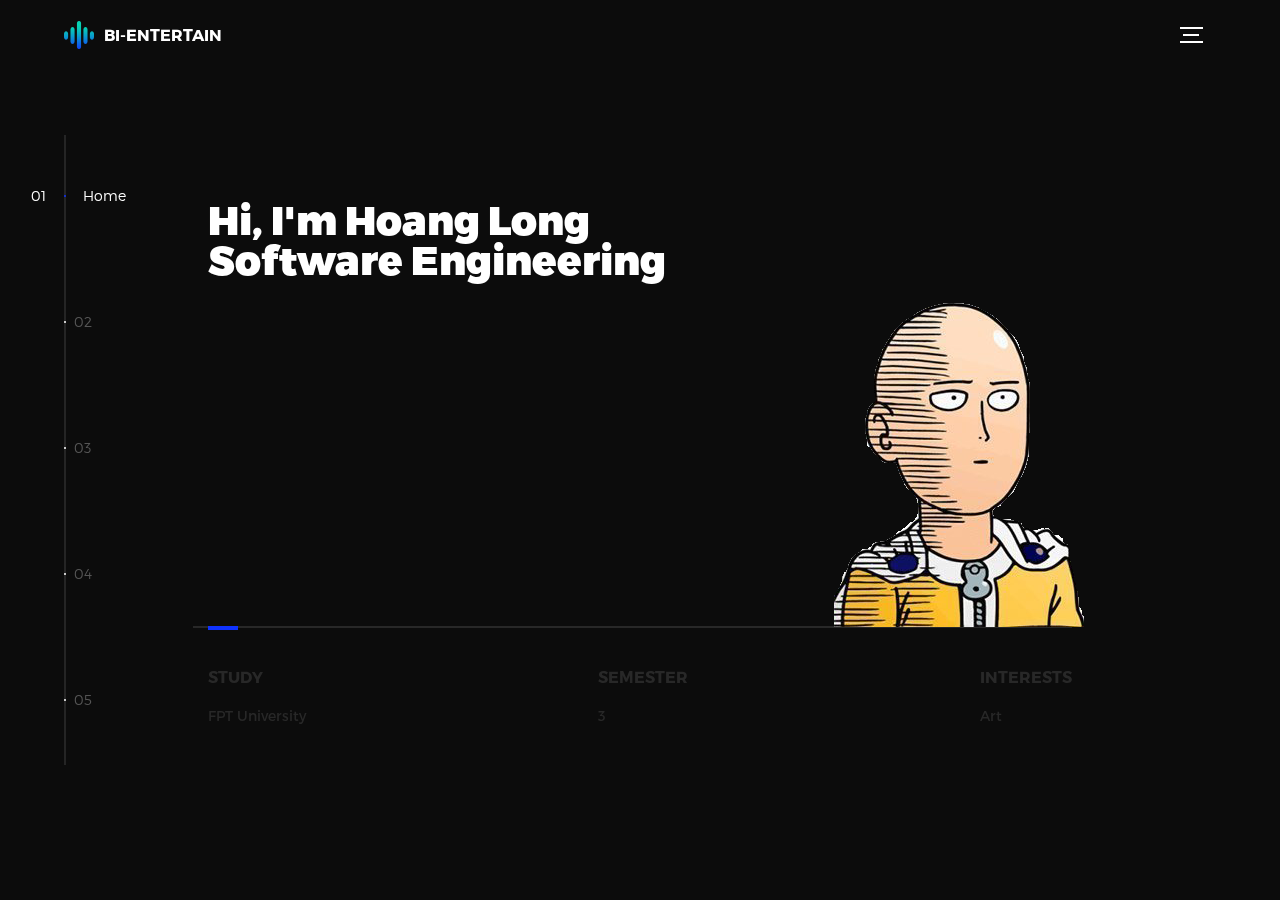
==== index.html @ df3171ff "add all" ====
<!DOCTYPE html>
<html lang="en">
<head>
  <title>Bi</title>
  <meta charset="utf-8">
  <meta name="viewport" content="width=device-width, initial-scale=1">
  <meta http-equiv="X-UA-Compatible" content="IE=edge">
  <meta name="description" content="HTML5 website template">
  <meta name="keywords" content="global, template, html, sass, jquery">
  <meta name="author" content="Bucky Maler">
  <link rel="stylesheet" href="assets/css/main.css">
</head>
<body>

<!-- notification for small viewports and landscape oriented smartphones -->
<div class="device-notification">
  <a class="device-notification--logo" href="#0">
    <img src="assets/img/logo.png" alt="Global">
    <p>Bi-Entertain</p>
  </a>
  <p class="device-notification--message">Global has so much to offer that we must request you orient your device to portrait or find a larger screen. You won't be disappointed.</p>
</div>

<div class="perspective effect-rotate-left">
  <div class="container"><div class="outer-nav--return"></div>
    <div id="viewport" class="l-viewport">
      <div class="l-wrapper">
        <header class="header">
          <a class="header--logo" href="#0">
            <img src="assets/img/logo.png" alt="Global">
            <p>Bi-Entertain</p>
          </a>
          <button class="header--cta cta">Hire Us</button>
          <div class="header--nav-toggle">
            <span></span>
          </div>
        </header>
        <nav class="l-side-nav">
          <ul class="side-nav">
            <li class="is-active"><span>Home</span></li>
            <li><span>Works</span></li>
            <li><span>About</span></li>
            <li><span>Contact</span></li>
            <li><span>Hire us</span></li>
          </ul>
        </nav>
        <ul class="l-main-content main-content">
          <li class="l-section section section--is-active">
            <div class="intro">
              <div class="intro--banner">
                <h1>Hi, I'm Hoang Long<br>Software Engineering</h1>
                <img src="assets/img/myfirst.png" alt="Welcome">
              </div>
              <div class="intro--options">
                <a href="#0">
                  <h3>Study</h3>
                  <p>FPT University</p>
                </a>
                <a href="#0">
                  <h3>Semester</h3>
                  <p>3</p>
                </a>
                <a href="#0">
                  <h3>Interests</h3>
                  <p>Art</p>
                </a>
              </div>
            </div>
          </li>
          <li class="l-section section">
            <div class="work">
              <h2>Selected work</h2>
              <div class="work--lockup">
                <ul class="slider">
                  <li class="slider--item slider--item-left">
                    <a href="#0">
                      <div class="slider--item-image">
                        <img src="assets/img/work-victory.jpg" alt="Victory">
                      </div>
                      <p class="slider--item-title">Victory</p>
                      <p class="slider--item-description">Lorem ipsum dolor sit amet, consectetur adipisicing elit sed do.</p>
                    </a>
                  </li>
                  <li class="slider--item slider--item-center">
                    <a href="#0">
                      <div class="slider--item-image">
                        <img src="assets/img/work-metiew-smith.jpg" alt="Metiew and Smith">
                      </div>
                      <p class="slider--item-title">Metiew &amp; Smith</p>
                      <p class="slider--item-description">Lorem ipsum dolor sit amet, consectetur adipisicing elit sed do.</p>
                    </a>
                  </li>
                  <li class="slider--item slider--item-right">
                    <a href="#0">
                      <div class="slider--item-image">
                        <img src="assets/img/work-alex-nowak.jpg" alt="Alex Nowak">
                      </div>
                      <p class="slider--item-title">Alex Nowak</p>
                      <p class="slider--item-description">Lorem ipsum dolor sit amet, consectetur adipisicing elit sed do.</p>
                    </a>
                  </li>
                </ul>
                <div class="slider--prev">
                  <svg version="1.1" id="Layer_1" xmlns="http://www.w3.org/2000/svg" xmlns:xlink="http://www.w3.org/1999/xlink" x="0px" y="0px"
                  viewBox="0 0 150 118" style="enable-background:new 0 0 150 118;" xml:space="preserve">
                  <g transform="translate(0.000000,118.000000) scale(0.100000,-0.100000)">
                    <path d="M561,1169C525,1155,10,640,3,612c-3-13,1-36,8-52c8-15,134-145,281-289C527,41,562,10,590,10c22,0,41,9,61,29
                    c55,55,49,64-163,278L296,510h575c564,0,576,0,597,20c46,43,37,109-18,137c-19,10-159,13-590,13l-565,1l182,180
                    c101,99,187,188,193,199c16,30,12,57-12,84C631,1174,595,1183,561,1169z"/>
                  </g>
                  </svg>
                </div>
                <div class="slider--next">
                  <svg version="1.1" id="Layer_1" xmlns="http://www.w3.org/2000/svg" xmlns:xlink="http://www.w3.org/1999/xlink" x="0px" y="0px" viewBox="0 0 150 118" style="enable-background:new 0 0 150 118;" xml:space="preserve">
                  <g transform="translate(0.000000,118.000000) scale(0.100000,-0.100000)">
                    <path d="M870,1167c-34-17-55-57-46-90c3-15,81-100,194-211l187-185l-565-1c-431,0-571-3-590-13c-55-28-64-94-18-137c21-20,33-20,597-20h575l-192-193C800,103,794,94,849,39c20-20,39-29,61-29c28,0,63,30,298,262c147,144,272,271,279,282c30,51,23,60-219,304C947,1180,926,1196,870,1167z"/>
                  </g>
                  </svg>
                </div>
              </div>
            </div>
          </li>
          <li class="l-section section">
            <div class="about">
              <div class="about--banner">
                <h2>We<br>believe in<br>passionate<br>people</h2>
                <a href="#0">Career
                  <span>
                    <svg version="1.1" id="Layer_1" xmlns="http://www.w3.org/2000/svg" xmlns:xlink="http://www.w3.org/1999/xlink" x="0px" y="0px" viewBox="0 0 150 118" style="enable-background:new 0 0 150 118;" xml:space="preserve">
                    <g transform="translate(0.000000,118.000000) scale(0.100000,-0.100000)">
                      <path d="M870,1167c-34-17-55-57-46-90c3-15,81-100,194-211l187-185l-565-1c-431,0-571-3-590-13c-55-28-64-94-18-137c21-20,33-20,597-20h575l-192-193C800,103,794,94,849,39c20-20,39-29,61-29c28,0,63,30,298,262c147,144,272,271,279,282c30,51,23,60-219,304C947,1180,926,1196,870,1167z"/>
                    </g>
                    </svg>
                  </span>
                </a>
                <img src="assets/img/about-visual.png" alt="About Us">
              </div>
              <div class="about--options">
                <a href="#0">
                  <h3>Winners</h3>
                </a>
                <a href="#0">
                  <h3>Philosophy</h3>
                </a>
                <a href="#0">
                  <h3>History</h3>
                </a>
              </div>
            </div>
          </li>
          <li class="l-section section">
            <div class="contact">
              <div class="contact--lockup">
                <div class="modal">
                  <div class="modal--information">
                    <p>Pawia 5, 31-154 Kraków, Poland</p>
                    <a href="mailto:ouremail@gmail.com">ouremail@gmail.com</a>
                    <a href="tel:+148126287560">+48 12 628 75 60</a>
                  </div>
                  <ul class="modal--options">
                    <li><a href="#0">Bēhance</a></li>
                    <li><a href="#0">dribbble</a></li>
                    <li><a href="mailto:ouremail@gmail.com">Contact Us</a></li>
                  </ul>
                </div>
              </div>
            </div>
          </li>
          <li class="l-section section">
            <div class="hire">
              <h2>You want us to do</h2>
              <!-- checkout formspree.io for easy form setup -->
              <form class="work-request">
                <div class="work-request--options">
                  <span class="options-a">
                    <input id="opt-1" type="checkbox" value="app design">
                    <label for="opt-1">
                      <svg version="1.1" id="Layer_1" xmlns="http://www.w3.org/2000/svg" xmlns:xlink="http://www.w3.org/1999/xlink" x="0px" y="0px"
                      viewBox="0 0 150 111" style="enable-background:new 0 0 150 111;" xml:space="preserve">
                      <g transform="translate(0.000000,111.000000) scale(0.100000,-0.100000)">
                        <path d="M950,705L555,310L360,505C253,612,160,700,155,700c-6,0-44-34-85-75l-75-75l278-278L550-5l475,475c261,261,475,480,475,485c0,13-132,145-145,145C1349,1100,1167,922,950,705z"/>
                      </g>
                      </svg>
                      App Design
                    </label>
                    <input id="opt-2" type="checkbox" value="graphic design">
                    <label for="opt-2">
                      <svg version="1.1" id="Layer_1" xmlns="http://www.w3.org/2000/svg" xmlns:xlink="http://www.w3.org/1999/xlink" x="0px" y="0px"
                      viewBox="0 0 150 111" style="enable-background:new 0 0 150 111;" xml:space="preserve">
                      <g transform="translate(0.000000,111.000000) scale(0.100000,-0.100000)">
                        <path d="M950,705L555,310L360,505C253,612,160,700,155,700c-6,0-44-34-85-75l-75-75l278-278L550-5l475,475c261,261,475,480,475,485c0,13-132,145-145,145C1349,1100,1167,922,950,705z"/>
                      </g>
                      </svg>
                      Graphic Design
                    </label>
                    <input id="opt-3" type="checkbox" value="motion design">
                    <label for="opt-3">
                      <svg version="1.1" id="Layer_1" xmlns="http://www.w3.org/2000/svg" xmlns:xlink="http://www.w3.org/1999/xlink" x="0px" y="0px"
                      viewBox="0 0 150 111" style="enable-background:new 0 0 150 111;" xml:space="preserve">
                      <g transform="translate(0.000000,111.000000) scale(0.100000,-0.100000)">
                        <path d="M950,705L555,310L360,505C253,612,160,700,155,700c-6,0-44-34-85-75l-75-75l278-278L550-5l475,475c261,261,475,480,475,485c0,13-132,145-145,145C1349,1100,1167,922,950,705z"/>
                      </g>
                      </svg>
                      Motion Design
                    </label>
                  </span>
                  <span class="options-b">
                    <input id="opt-4" type="checkbox" value="ux design">
                    <label for="opt-4">
                      <svg version="1.1" id="Layer_1" xmlns="http://www.w3.org/2000/svg" xmlns:xlink="http://www.w3.org/1999/xlink" x="0px" y="0px"
                      viewBox="0 0 150 111" style="enable-background:new 0 0 150 111;" xml:space="preserve">
                      <g transform="translate(0.000000,111.000000) scale(0.100000,-0.100000)">
                        <path d="M950,705L555,310L360,505C253,612,160,700,155,700c-6,0-44-34-85-75l-75-75l278-278L550-5l475,475c261,261,475,480,475,485c0,13-132,145-145,145C1349,1100,1167,922,950,705z"/>
                      </g>
                      </svg>
                      UX Design
                    </label>
                    <input id="opt-5" type="checkbox" value="webdesign">
                    <label for="opt-5">
                      <svg version="1.1" id="Layer_1" xmlns="http://www.w3.org/2000/svg" xmlns:xlink="http://www.w3.org/1999/xlink" x="0px" y="0px"
                      viewBox="0 0 150 111" style="enable-background:new 0 0 150 111;" xml:space="preserve">
                      <g transform="translate(0.000000,111.000000) scale(0.100000,-0.100000)">
                        <path d="M950,705L555,310L360,505C253,612,160,700,155,700c-6,0-44-34-85-75l-75-75l278-278L550-5l475,475c261,261,475,480,475,485c0,13-132,145-145,145C1349,1100,1167,922,950,705z"/>
                      </g>
                      </svg>
                      Webdesign
                    </label>
                    <input id="opt-6" type="checkbox" value="marketing">
                    <label for="opt-6">
                      <svg version="1.1" id="Layer_1" xmlns="http://www.w3.org/2000/svg" xmlns:xlink="http://www.w3.org/1999/xlink" x="0px" y="0px"
                      viewBox="0 0 150 111" style="enable-background:new 0 0 150 111;" xml:space="preserve">
                      <g transform="translate(0.000000,111.000000) scale(0.100000,-0.100000)">
                        <path d="M950,705L555,310L360,505C253,612,160,700,155,700c-6,0-44-34-85-75l-75-75l278-278L550-5l475,475c261,261,475,480,475,485c0,13-132,145-145,145C1349,1100,1167,922,950,705z"/>
                      </g>
                      </svg>
                      Marketing
                    </label>
                  </span>
                </div>
                <div class="work-request--information">
                  <div class="information-name">
                    <input id="name" type="text" spellcheck="false">
                    <label for="name">Name</label>
                  </div>
                  <div class="information-email">
                    <input id="email" type="email" spellcheck="false">
                    <label for="email">Email</label>
                  </div>
                </div>
                <input type="submit" value="Send Request">
              </form>
            </div>
          </li>
        </ul>
      </div>
    </div>
  </div>
  <ul class="outer-nav">
    <li class="is-active">Home</li>
    <li>Works</li>
    <li>About</li>
    <li>Contact</li>
    <li>Hire us</li>
  </ul>
</div>

<script src="https://ajax.googleapis.com/ajax/libs/jquery/2.2.4/jquery.min.js"></script>
<script>window.jQuery || document.write('<script src="assets/js/vendor/jquery-2.2.4.min.js"><\/script>')</script>
<script src="assets/js/functions-min.js"></script>
</body>
</html>
---- assets/css/main.css ----
@font-face{font-family:'Montserrat';src:url("fonts/Montserrat-Black.eot");src:local("☺"),url("fonts/Montserrat-Black.woff") format("woff"),url("fonts/Montserrat-Black.ttf") format("truetype"),url("fonts/Montserrat-Black.svg") format("svg");font-weight:900;font-style:normal}@font-face{font-family:'Montserrat';src:url("fonts/Montserrat-Bold.eot");src:local("☺"),url("fonts/Montserrat-Bold.woff") format("woff"),url("fonts/Montserrat-Bold.ttf") format("truetype"),url("fonts/Montserrat-Bold.svg") format("svg");font-weight:700;font-style:normal}@font-face{font-family:'Montserrat';src:url("fonts/Montserrat-Regular.eot");src:local("☺"),url("fonts/Montserrat-Regular.woff") format("woff"),url("fonts/Montserrat-Regular.ttf") format("truetype"),url("fonts/Montserrat-Regular.svg") format("svg");font-weight:400;font-style:normal}@font-face{font-family:'Montserrat';src:url("fonts/Montserrat-Light.eot");src:local("☺"),url("fonts/Montserrat-Light.woff") format("woff"),url("fonts/Montserrat-Light.ttf") format("truetype"),url("fonts/Montserrat-Light.svg") format("svg");font-weight:300;font-style:normal}/*! normalize.css v3.0.2 | MIT License | git.io/normalize */html{font-family:sans-serif;-ms-text-size-adjust:100%;-webkit-text-size-adjust:100%}body{margin:0}article,aside,details,figcaption,figure,footer,header,hgroup,main,menu,nav,section,summary{display:block}audio,canvas,progress,video{display:inline-block;vertical-align:baseline}audio:not([controls]){display:none;height:0}[hidden],template{display:none}a{background-color:transparent}a:active,a:hover{outline:0}abbr[title]{border-bottom:1px dotted}b,strong{font-weight:bold}dfn{font-style:italic}h1{font-size:2em;margin:0.67em 0}mark{background:#ff0;color:#000}small{font-size:80%}sub,sup{font-size:75%;line-height:0;position:relative;vertical-align:baseline}sup{top:-0.5em}sub{bottom:-0.25em}img{border:0}svg:not(:root){overflow:hidden}figure{margin:1em 40px}hr{box-sizing:content-box;height:0}pre{overflow:auto}code,kbd,pre,samp{font-family:monospace, monospace;font-size:1em}button,input,optgroup,select,textarea{color:inherit;font:inherit;margin:0}button{overflow:visible}button,select{text-transform:none}button,html input[type="button"],input[type="reset"],input[type="submit"]{-webkit-appearance:button;cursor:pointer}button[disabled],html input[disabled]{cursor:default}button::-moz-focus-inner,input::-moz-focus-inner{border:0;padding:0}input{line-height:normal}input[type="checkbox"],input[type="radio"]{box-sizing:border-box;padding:0}input[type="number"]::-webkit-inner-spin-button,input[type="number"]::-webkit-outer-spin-button{height:auto}input[type="search"]{-webkit-appearance:textfield;box-sizing:content-box}input[type="search"]::-webkit-search-cancel-button,input[type="search"]::-webkit-search-decoration{-webkit-appearance:none}fieldset{border:1px solid #c0c0c0;margin:0 2px;padding:0.35em 0.625em 0.75em}legend{border:0;padding:0}textarea{overflow:auto}optgroup{font-weight:bold}table{border-collapse:collapse;border-spacing:0}td,th{padding:0}::-moz-selection{background:#FFF498}::selection{background:#FFF498}::-moz-selection{background:#FFF498}img::-moz-selection{background:transparent}img::selection{background:transparent}img::-moz-selection{background:transparent}body{-webkit-tap-highlight-color:#FFF498}body{background-color:#0c0c0c;font-size:14px;line-height:1.6;font-family:"Montserrat",sans-serif;color:#fff;-webkit-font-smoothing:antialiased;-webkit-text-size-adjust:100%}.l-viewport{position:relative;width:100%;height:100vh;box-shadow:0 0 45px 5px rgba(0,0,0,0.85);overflow:hidden}.l-wrapper{position:relative;width:1440px;max-width:90%;height:100%;margin:0 auto}.l-side-nav{position:absolute;left:0;display:-webkit-box;display:-webkit-flex;display:-ms-flexbox;display:flex;height:100%;-webkit-box-align:center;-webkit-align-items:center;-ms-flex-align:center;align-items:center}.l-side-nav::before{content:"";position:absolute;top:50%;left:0;-webkit-transform:translateY(-50%);transform:translateY(-50%);width:2px;height:70%;max-height:750px;background-color:#555;opacity:.35;z-index:10}@media (max-width: 1180px){.l-side-nav{display:none}}.l-main-content{position:relative;width:100%;height:100%;margin:0;padding:0;list-style:none}.l-section{position:absolute;width:100%;height:100%}.device-notification{display:none;position:fixed;top:0;left:0;width:100%;height:100%;-webkit-box-orient:vertical;-webkit-box-direction:normal;-webkit-flex-direction:column;-ms-flex-direction:column;flex-direction:column;-webkit-box-align:center;-webkit-align-items:center;-ms-flex-align:center;-ms-grid-row-align:center;align-items:center;-webkit-box-pack:center;-webkit-justify-content:center;-ms-flex-pack:center;justify-content:center;background-color:#0c0c0c;z-index:12}.device-notification--logo{display:-webkit-box;display:-webkit-flex;display:-ms-flexbox;display:flex;-webkit-box-align:center;-webkit-align-items:center;-ms-flex-align:center;align-items:center;text-decoration:none;color:#fff}.device-notification--logo p{margin:0 0 0 10px;font-size:16px;font-weight:700;text-transform:uppercase}.device-notification--message{width:70%;margin:30px 0 0 0;font-weight:700;text-align:center}@media (max-width: 767px) and (min-width: 601px) and (max-height: 680px){.device-notification{display:-webkit-box;display:-webkit-flex;display:-ms-flexbox;display:flex}}@media (max-width: 600px) and (min-width: 480px) and (max-height: 580px){.device-notification{display:-webkit-box;display:-webkit-flex;display:-ms-flexbox;display:flex}}@media (max-width: 736px) and (min-width: 360px) and (orientation: landscape){.device-notification{display:-webkit-box;display:-webkit-flex;display:-ms-flexbox;display:flex}}@media(max-width: 359px){.device-notification{display:-webkit-box;display:-webkit-flex;display:-ms-flexbox;display:flex}}.section{opacity:0;visibility:hidden;-webkit-transition:opacity .4s ease-in-out,visibility 0s .4s;transition:opacity .4s ease-in-out,visibility 0s .4s}.section--is-active{opacity:1;visibility:visible;z-index:1;-webkit-transition:opacity .4s ease-in-out .4s;transition:opacity .4s ease-in-out .4s}.section--next{-webkit-transform:translateY(-45px);transform:translateY(-45px);-webkit-transition:-webkit-transform .4s ease-in-out;transition:-webkit-transform .4s ease-in-out;transition:transform .4s ease-in-out;transition:transform .4s ease-in-out, -webkit-transform .4s ease-in-out}.section--prev{-webkit-transform:translateY(45px);transform:translateY(45px);-webkit-transition:-webkit-transform .4s ease-in-out;transition:-webkit-transform .4s ease-in-out;transition:transform .4s ease-in-out;transition:transform .4s ease-in-out, -webkit-transform .4s ease-in-out}.header{position:absolute;top:0;left:0;display:-webkit-box;display:-webkit-flex;display:-ms-flexbox;display:flex;width:100%;height:70px;-webkit-box-align:center;-webkit-align-items:center;-ms-flex-align:center;align-items:center;-webkit-box-pack:justify;-webkit-justify-content:space-between;-ms-flex-pack:justify;justify-content:space-between;z-index:10}.header--logo{display:-webkit-box;display:-webkit-flex;display:-ms-flexbox;display:flex;-webkit-box-align:center;-webkit-align-items:center;-ms-flex-align:center;align-items:center;text-decoration:none;color:#fff}.header--logo p{margin:0 0 0 10px;font-size:16px;font-weight:700;text-transform:uppercase}.header--nav-toggle{display:-webkit-box;display:-webkit-flex;display:-ms-flexbox;display:flex;width:50px;height:50px;-webkit-box-orient:vertical;-webkit-box-direction:normal;-webkit-flex-direction:column;-ms-flex-direction:column;flex-direction:column;-webkit-box-align:center;-webkit-align-items:center;-ms-flex-align:center;align-items:center;-webkit-box-pack:center;-webkit-justify-content:center;-ms-flex-pack:center;justify-content:center;cursor:pointer}.header--nav-toggle span,.header--nav-toggle::before,.header--nav-toggle::after{content:"";position:relative;width:16px;height:2px;background-color:#fff}.header--nav-toggle::before{bottom:5px;width:23px}.header--nav-toggle::after{top:5px;width:23px}.header--cta{position:absolute;top:50%;left:50%;-webkit-transform:translate(-50%, -50%);transform:translate(-50%, -50%);padding:0 20px;line-height:30px;text-decoration:none;color:#fff;font-weight:700;text-transform:uppercase;background-color:#0f33ff;border:none;opacity:0;visibility:hidden;-webkit-transition:opacity .4s ease-in-out,visibility 0s .4s;transition:opacity .4s ease-in-out,visibility 0s .4s}.header--cta:focus{outline:none}.header--cta.is-active{opacity:1;visibility:visible;-webkit-transition:opacity .4s ease-in-out .4s;transition:opacity .4s ease-in-out .4s}@media (max-width: 767px){.header--cta{display:none}}.side-nav{position:relative;display:-webkit-box;display:-webkit-flex;display:-ms-flexbox;display:flex;width:100px;height:70%;max-height:750px;-webkit-box-orient:vertical;-webkit-box-direction:normal;-webkit-flex-direction:column;-ms-flex-direction:column;flex-direction:column;-webkit-justify-content:space-around;-ms-flex-pack:distribute;justify-content:space-around;margin:0;padding:0;list-style-position:inside;z-index:10}.side-nav>li{position:relative;top:-5px;color:#fff;font-size:6px;cursor:pointer}.side-nav>li span{position:relative;top:3px;left:10px;color:#fff;font-size:14px;font-weight:300;opacity:0;visibility:hidden}.side-nav>li::before{position:absolute;top:3px;left:10px;color:#555;font-size:14px;font-weight:300}.side-nav li:nth-child(1)::before{content:"01"}.side-nav li:nth-child(2)::before{content:"02"}.side-nav li:nth-child(3)::before{content:"03"}.side-nav li:nth-child(4)::before{content:"04"}.side-nav li:nth-child(5)::before{content:"05"}.side-nav li.is-active{color:#0f33ff;-webkit-transition:color .4s ease-in-out;transition:color .4s ease-in-out}.side-nav li.is-active span{opacity:1;visibility:visible;-webkit-transition:opacity .4s ease-in-out;transition:opacity .4s ease-in-out}.side-nav li.is-active::before{left:-33px;color:#fff}.intro{position:relative;display:-webkit-box;display:-webkit-flex;display:-ms-flexbox;display:flex;width:900px;max-width:75%;height:100%;-webkit-box-orient:vertical;-webkit-box-direction:normal;-webkit-flex-direction:column;-ms-flex-direction:column;flex-direction:column;-webkit-box-pack:center;-webkit-justify-content:center;-ms-flex-pack:center;justify-content:center;margin:0 auto}@media (max-width: 1180px){.intro{max-width:100%}}.intro--banner{position:relative;height:475px}.intro--banner::before{content:"";position:absolute;bottom:20px;left:-15px;right:0;height:2px;background-color:#282828}.intro--banner::after{content:"";position:absolute;bottom:18px;left:0;width:30px;height:4px;background-color:#0f33ff}.intro--banner h1{position:relative;font-size:40px;font-weight:900;line-height:1;z-index:1}.intro--banner button{position:relative;padding:5px 17px 5px 12px;font-weight:700;text-transform:uppercase;background-color:transparent;border:none}.intro--banner button .btn-background{position:absolute;top:0;left:23px;right:0;height:100%;background-color:#0f33ff;z-index:-1;-webkit-transition:left .2s ease-in-out;transition:left .2s ease-in-out}.intro--banner button:hover .btn-background{left:0}.intro--banner button:focus{outline:none}.intro--banner button svg{position:relative;left:5px;width:15px;fill:#fff}.intro--banner img{position:absolute;bottom:21px;right:-12px}.intro--options{display:-webkit-box;display:-webkit-flex;display:-ms-flexbox;display:flex;-webkit-box-pack:justify;-webkit-justify-content:space-between;-ms-flex-pack:justify;justify-content:space-between;margin:0;padding:0;list-style:none}.intro--options>a{max-width:250px;text-decoration:none;color:#282828;-webkit-transition:color .2s ease-in-out;transition:color .2s ease-in-out}.intro--options>a:hover{color:#fff}.intro--options h3{font-size:16px;text-transform:uppercase}.intro--options p{margin-bottom:0}@media (max-width: 900px){.intro--banner{height:380px}.intro--banner h1{font-size:55px}.intro--banner img{width:430px}.intro--options>a{margin-right:30px}.intro--options>a:last-child{margin-right:0}}@media (max-width: 767px){.intro--banner{height:305px}.intro--banner h1{font-size:44px}.intro--banner img{width:330px}.intro--options{display:block}.intro--options>a{display:block;max-width:100%;margin:0 0 30px 0}.intro--options>a:last-child{margin-bottom:0}}@media (max-width: 600px){.intro--banner{height:360px}.intro--banner h1{font-size:55px}.intro--banner img{display:none}}@media (max-width: 600px) and (max-height: 750px){.intro--banner{height:auto}.intro--banner::before,.intro--banner::after{display:none}.intro--banner h1{margin-top:0}.intro--options{display:none}}.work{position:relative;display:-webkit-box;display:-webkit-flex;display:-ms-flexbox;display:flex;width:960px;max-width:80%;height:100%;-webkit-box-orient:vertical;-webkit-box-direction:normal;-webkit-flex-direction:column;-ms-flex-direction:column;flex-direction:column;-webkit-box-pack:center;-webkit-justify-content:center;-ms-flex-pack:center;justify-content:center;margin:0 auto}@media (max-width: 1180px){.work{max-width:100%}}.work h2{margin:0 0 20px 0;font-size:30px;text-align:center}.work--lockup{position:relative}.work--lockup .slider{position:relative;display:-webkit-box;display:-webkit-flex;display:-ms-flexbox;display:flex;width:80%;margin:0 auto;padding:0;list-style:none}.work--lockup .slider--item{position:absolute;display:none;text-align:center}.work--lockup .slider--item a{text-decoration:none;color:#858585}.work--lockup .slider--item-title{margin-top:10px;font-size:12px;font-weight:700;text-transform:uppercase}.work--lockup .slider--item-description{display:none;max-width:250px;margin:0 auto}.work--lockup .slider--item-image{width:150px;height:150px;margin:0 auto;border-radius:50%;overflow:hidden}.work--lockup .slider--item-image img{width:100%}.work--lockup .slider--item-left{top:50%;left:0;-webkit-transform:translateY(-50%);transform:translateY(-50%);display:block}.work--lockup .slider--item-right{top:50%;right:0;-webkit-transform:translateY(-50%);transform:translateY(-50%);display:block}.work--lockup .slider--item-center{position:relative;top:30px;left:50%;-webkit-transform:translateX(-50%);transform:translateX(-50%);display:block}.work--lockup .slider--item-center a{color:#fff}.work--lockup .slider--item-center .slider--item-title{margin-top:25px;font-size:16px}.work--lockup .slider--item-center .slider--item-description{display:block}.work--lockup .slider--item-center .slider--item-image{width:300px;height:300px}.work--lockup .slider--next,.work--lockup .slider--prev{position:absolute;top:160px;display:-webkit-box;display:-webkit-flex;display:-ms-flexbox;display:flex;width:50px;height:50px;-webkit-box-align:center;-webkit-align-items:center;-ms-flex-align:center;align-items:center;-webkit-box-pack:center;-webkit-justify-content:center;-ms-flex-pack:center;justify-content:center;background-color:#282828;border-radius:50%;cursor:pointer}.work--lockup .slider--next svg,.work--lockup .slider--prev svg{width:20px;fill:#fff}.work--lockup .slider--next{right:0}.work--lockup .slider--prev{left:0}@media (max-width: 900px){.work--lockup .slider--item-image{width:120px;height:120px}.work--lockup .slider--item-center .slider--item-image{width:240px;height:240px}.work--lockup .slider--next,.work--lockup .slider--prev{top:130px}}@media (max-width: 767px){.work--lockup .slider{width:75%}.work--lockup .slider--item-image{width:90px;height:90px}.work--lockup .slider--item-center .slider--item-image{width:190px;height:190px}.work--lockup .slider--next,.work--lockup .slider--prev{top:105px}}@media (max-width: 600px){.work--lockup .slider{width:auto}.work--lockup .slider--item-left,.work--lockup .slider--item-right{display:none}}.about{position:relative;display:-webkit-box;display:-webkit-flex;display:-ms-flexbox;display:flex;width:900px;max-width:75%;height:100%;-webkit-box-orient:vertical;-webkit-box-direction:normal;-webkit-flex-direction:column;-ms-flex-direction:column;flex-direction:column;-webkit-box-pack:center;-webkit-justify-content:center;-ms-flex-pack:center;justify-content:center;margin:0 auto}@media (max-width: 1180px){.about{max-width:100%}}.about--banner{position:relative;height:475px}.about--banner::before{content:"";position:absolute;top:20px;left:200px;-webkit-transform:rotate(-25deg);transform:rotate(-25deg);border:5px solid #0f33ff;border-right-color:transparent;border-bottom-color:transparent}.about--banner::after{content:"";position:absolute;top:75px;left:400px;-webkit-transform:rotate(45deg);transform:rotate(45deg);width:10px;height:10px;background-color:#0f33ff}.about--banner h2{position:relative;margin-top:35px;font-size:68px;font-weight:900;line-height:1;z-index:1}.about--banner h2::before{content:"";position:absolute;top:60px;left:268px;width:30px;height:30px;background-color:#0f33ff;border-radius:50%}.about--banner h2::after{content:"";position:absolute;top:255px;left:255px;width:10px;height:10px;background-color:#0f33ff}.about--banner a{padding:5px 17px 5px 0;text-decoration:none;color:#fff;font-weight:700;text-transform:uppercase;background-color:transparent}.about--banner a:hover svg{left:10px}.about--banner a svg{position:relative;left:5px;width:15px;fill:#fff;-webkit-transition:left .2s ease-in-out;transition:left .2s ease-in-out}.about--banner img{position:absolute;bottom:-90px;right:-12px}.about--options{display:-webkit-box;display:-webkit-flex;display:-ms-flexbox;display:flex;max-width:600px;-webkit-box-pack:justify;-webkit-justify-content:space-between;-ms-flex-pack:justify;justify-content:space-between;margin:0;padding:0;list-style:none}.about--options>a{position:relative;width:150px;height:75px;text-decoration:none;color:#fff;border:10px solid #0f33ff;background-position:center;background-size:cover;background-repeat:no-repeat}.about--options>a:nth-child(1){background-image:url("../img/about-winners.jpg")}.about--options>a:nth-child(2){background-image:url("../img/about-philosophy.jpg")}.about--options>a:nth-child(3){background-image:url("../img/about-history.jpg")}.about--options>a:hover h3{bottom:-50px}.about--options h3{position:absolute;bottom:-38px;left:10px;font-size:16px;text-transform:uppercase;-webkit-transition:bottom .2s ease-in-out,left .2s ease-in-out;transition:bottom .2s ease-in-out,left .2s ease-in-out}@media (max-width: 767px){.about--banner{height:305px}.about--banner::before{top:0;left:125px}.about--banner::after{top:35px;left:260px}.about--banner h2{margin-top:10px;font-size:44px}.about--banner h2::before{top:28px;left:168px}.about--banner h2::after{top:163px;left:163px}.about--banner img{width:315px}}@media (max-width: 600px){.about--banner{height:auto}.about--banner::before{left:155px}.about--banner::after{left:310px}.about--banner h2{margin-top:0;font-size:55px}.about--banner h2::before{top:43px;left:214px}.about--banner h2::after{top:205px;left:205px}.about--banner img{display:none}.about--options{display:none}}.contact{position:fixed;top:0;left:0;width:100%;height:100%;background-image:url("../img/contact-visual.png");background-position:center;background-size:cover;background-repeat:no-repeat}.contact--lockup{position:relative;display:-webkit-box;display:-webkit-flex;display:-ms-flexbox;display:flex;width:900px;max-width:75%;height:100%;-webkit-box-align:center;-webkit-align-items:center;-ms-flex-align:center;align-items:center;-webkit-box-pack:end;-webkit-justify-content:flex-end;-ms-flex-pack:end;justify-content:flex-end;margin:0 auto}@media (max-width: 1180px){.contact--lockup{max-width:90%}}@media (max-width: 767px){.contact--lockup{-webkit-box-pack:center;-webkit-justify-content:center;-ms-flex-pack:center;justify-content:center}}.contact--lockup .modal{padding:45px 45px;text-align:center;background-color:#0c0c0c;box-shadow:0 0 30px 0 rgba(0,0,0,0.75)}.contact--lockup .modal--information p,.contact--lockup .modal--information a{display:block;margin:14px 0;text-decoration:none;color:#fff;font-weight:700}.contact--lockup .modal--information p{margin-top:0}.contact--lockup .modal--options{margin:0;padding:0;list-style:none}.contact--lockup .modal--options>li{width:130px;margin:0 auto 25px auto}.contact--lockup .modal--options li:nth-child(1){background-color:#1769ff}.contact--lockup .modal--options li:nth-child(2){background-color:#ea4c89}.contact--lockup .modal--options li:nth-child(3){margin-bottom:0;background-color:#0f33ff;text-transform:uppercase}.contact--lockup .modal--options a{display:block;width:100%;padding:8px 0;text-decoration:none;color:#fff;font-weight:700}.hire{position:relative;display:-webkit-box;display:-webkit-flex;display:-ms-flexbox;display:flex;width:700px;max-width:75%;height:100%;-webkit-box-orient:vertical;-webkit-box-direction:normal;-webkit-flex-direction:column;-ms-flex-direction:column;flex-direction:column;-webkit-box-pack:center;-webkit-justify-content:center;-ms-flex-pack:center;justify-content:center;margin:0 auto}@media (max-width: 1180px){.hire{max-width:100%}}.hire h2{margin:0 0 20px 0;font-size:30px;text-align:center}.work-request{display:-webkit-box;display:-webkit-flex;display:-ms-flexbox;display:flex;width:100%;-webkit-box-orient:vertical;-webkit-box-direction:normal;-webkit-flex-direction:column;-ms-flex-direction:column;flex-direction:column;-webkit-box-align:center;-webkit-align-items:center;-ms-flex-align:center;align-items:center;color:#fff}.work-request input[type="submit"]{width:400px;max-width:100%;line-height:50px;font-size:16px;font-weight:700;text-transform:uppercase;background-color:#0f33ff;border:none;border-radius:0}.work-request input[type="submit"]:focus{outline:none}.work-request--options{display:-webkit-box;display:-webkit-flex;display:-ms-flexbox;display:flex;width:100%;-webkit-box-orient:vertical;-webkit-box-direction:normal;-webkit-flex-direction:column;-ms-flex-direction:column;flex-direction:column;-webkit-box-align:center;-webkit-align-items:center;-ms-flex-align:center;align-items:center;margin:30px 0}.work-request--options .options-a{display:-webkit-box;display:-webkit-flex;display:-ms-flexbox;display:flex;width:100%;-webkit-box-pack:justify;-webkit-justify-content:space-between;-ms-flex-pack:justify;justify-content:space-between}.work-request--options .options-b{display:-webkit-box;display:-webkit-flex;display:-ms-flexbox;display:flex;width:72%;-webkit-flex-wrap:wrap;-ms-flex-wrap:wrap;flex-wrap:wrap;-webkit-justify-content:space-around;-ms-flex-pack:distribute;justify-content:space-around}.work-request--options label{display:block;width:200px;margin-bottom:30px;line-height:50px;font-size:16px;font-weight:700;text-align:center;border:2px solid #fff;cursor:pointer;-webkit-transition:background-color .2s ease-in-out,border-color .2s ease-in-out;transition:background-color .2s ease-in-out,border-color .2s ease-in-out}.work-request--options label svg{position:relative;left:-5px;width:0;fill:#fff;-webkit-transition:width .2s ease-in-out;transition:width .2s ease-in-out}.work-request--options input[type="checkbox"]{display:none}.work-request--options input[type="checkbox"]:checked+label{background-color:#0f33ff;border-color:#0f33ff}.work-request--options input[type="checkbox"]:checked+label svg{width:15px}.work-request--information{display:-webkit-box;display:-webkit-flex;display:-ms-flexbox;display:flex;width:100%;-webkit-box-pack:justify;-webkit-justify-content:space-between;-ms-flex-pack:justify;justify-content:space-between;margin-bottom:60px}.work-request--information .information-name,.work-request--information .information-email{position:relative;width:45%;height:50px;font-size:30px;font-weight:300}.work-request--information input[type="text"],.work-request--information input[type="email"]{width:100%;padding:0 0 5px 0;background-color:transparent;border:none;border-bottom:1px solid #fff;border-radius:0}.work-request--information input[type="text"]:focus,.work-request--information input[type="email"]:focus{outline:none;background-color:#0c0c0c}.work-request--information label{position:absolute;top:0;left:0;pointer-events:none;-webkit-transition:top .2s ease-in-out,font-size .2s ease-in-out;transition:top .2s ease-in-out,font-size .2s ease-in-out}.work-request--information input:focus+label,.work-request--information input.has-value+label{top:-15px;font-size:14px}@media (max-width: 767px){.work-request--options{-webkit-box-orient:horizontal;-webkit-box-direction:normal;-webkit-flex-direction:row;-ms-flex-direction:row;flex-direction:row;-webkit-justify-content:space-around;-ms-flex-pack:distribute;justify-content:space-around}.work-request--options .options-a,.work-request--options .options-b{display:block;width:auto}}@media (max-width: 600px){.work-request--options{margin:20px 0}}@media (max-width: 600px) and (max-width: 415px){.work-request--options{-webkit-box-pack:justify;-webkit-justify-content:space-between;-ms-flex-pack:justify;justify-content:space-between}}@media (max-width: 600px){.work-request--options label{width:150px;margin-bottom:15px;font-size:14px}.work-request--options input[type="checkbox"]:checked+label svg{width:12px}.work-request--information{margin-bottom:30px}.work-request--information .information-name,.work-request--information .information-email{height:40px;font-size:24px}}.perspective{position:relative;width:100%;height:100%;overflow:hidden}.perspective--modalview{position:fixed;-webkit-perspective:1500px;perspective:1500px}.container{position:relative;-webkit-transform:translateZ(0) translateX(0) rotateY(0deg);transform:translateZ(0) translateX(0) rotateY(0deg);min-height:100%;outline:30px solid #0f33ff;-webkit-transition:-webkit-transform .4s;transition:-webkit-transform .4s;transition:transform .4s;transition:transform .4s, -webkit-transform .4s}.modalview .container{position:absolute;width:100%;height:100%;overflow:hidden;-webkit-backface-visibility:hidden;backface-visibility:hidden}.effect-rotate-left .container{-webkit-transform-origin:0% 50%;transform-origin:0% 50%;-webkit-transition:-webkit-transform .4s;transition:-webkit-transform .4s;transition:transform .4s;transition:transform .4s, -webkit-transform .4s}.effect-rotate-left--animate .container{-webkit-transform:translateZ(-1800px) translateX(-50%) rotateY(45deg);transform:translateZ(-1800px) translateX(-50%) rotateY(45deg);outline:30px solid #0f33ff}.outer-nav{position:absolute;top:50%;left:55%;-webkit-transform:translateY(-50%);transform:translateY(-50%);-webkit-transform-style:preserve-3d;transform-style:preserve-3d;margin:0;padding:0;list-style:none;text-align:center;visibility:hidden;-webkit-transition:visibility 0s .2s;transition:visibility 0s .2s}.outer-nav.is-vis{visibility:visible}.outer-nav--return{position:absolute;top:0;left:0;width:100%;height:100%;display:none;cursor:pointer;z-index:11}.outer-nav--return.is-vis{display:block}.outer-nav>li{-webkit-transform-style:preserve-3d;transform-style:preserve-3d;-webkit-transform:translateX(350px) translateZ(-1000px);transform:translateX(350px) translateZ(-1000px);font-size:55px;font-weight:900;opacity:0;cursor:pointer;-webkit-transition:opacity .2s,-webkit-transform .2s;transition:opacity .2s,-webkit-transform .2s;transition:transform .2s,opacity .2s;transition:transform .2s,opacity .2s,-webkit-transform .2s}.outer-nav>li.is-vis{-webkit-transform:translateX(0) translateZ(0);transform:translateX(0) translateZ(0);opacity:1;-webkit-transition:opacity .4s,-webkit-transform .4s;transition:opacity .4s,-webkit-transform .4s;transition:transform .4s,opacity .4s;transition:transform .4s,opacity .4s,-webkit-transform .4s}.outer-nav>li::before{content:"";position:absolute;top:50%;left:50%;-webkit-transform:translate(-50%, -25%);transform:translate(-50%, -25%);width:110%;height:15px;opacity:0;background-color:#0f33ff}.outer-nav>li.is-active::before{opacity:1}@media (max-width: 767px){.outer-nav>li{font-size:44px}}@media (max-width: 600px){.outer-nav>li{font-size:34px}}.outer-nav li.is-vis:nth-child(2){-webkit-transition-delay:.04s;transition-delay:.04s}.outer-nav li.is-vis:nth-child(3){-webkit-transition-delay:.08s;transition-delay:.08s}.outer-nav li.is-vis:nth-child(4){-webkit-transition-delay:.12s;transition-delay:.12s}.outer-nav li.is-vis:nth-child(5){-webkit-transition-delay:.16s;transition-delay:.16s}
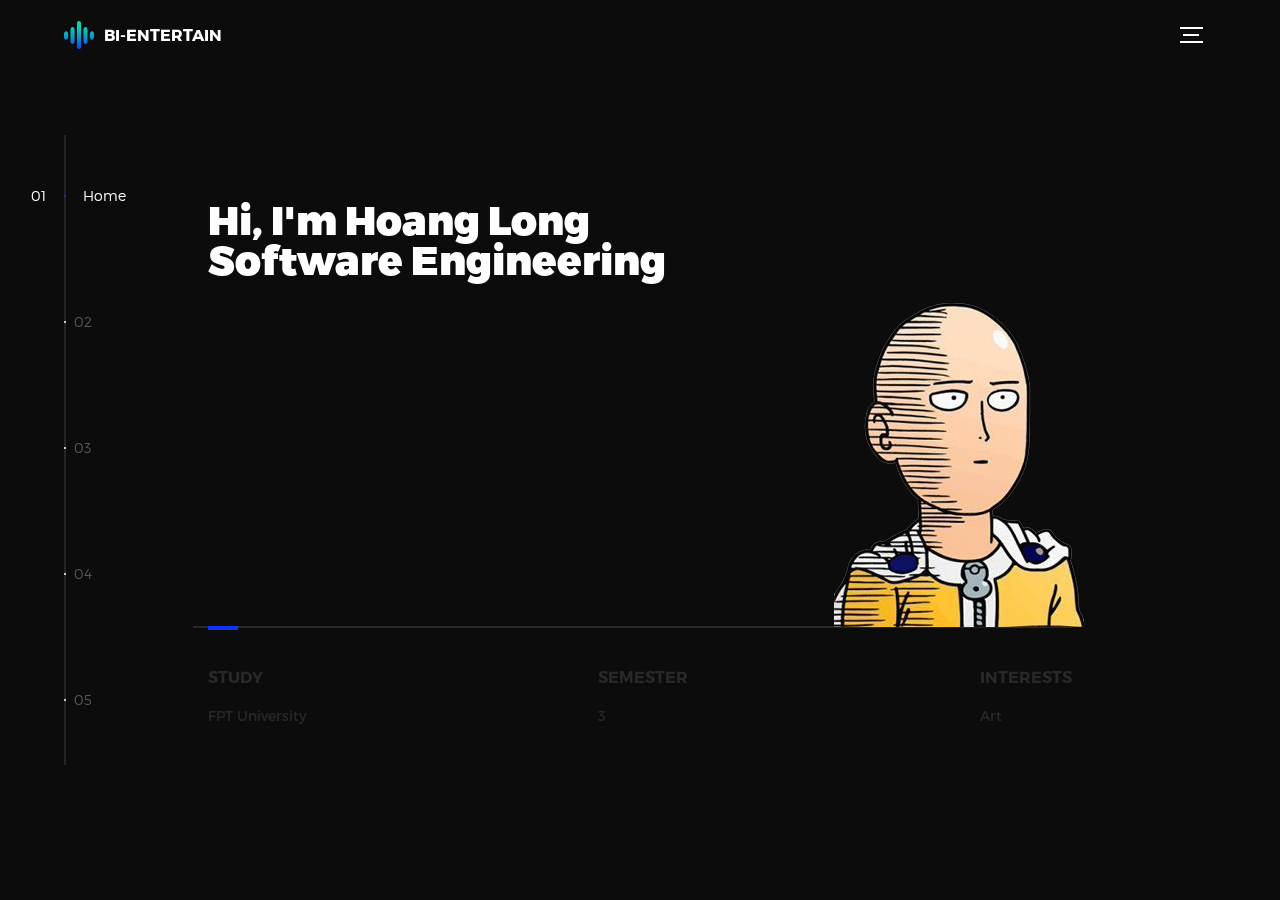
==== commit 294dbc9a: "Update index.html" ====
--- a/index.html
+++ b/index.html
@@ -73,30 +73,30 @@
               <div class="work--lockup">
                 <ul class="slider">
                   <li class="slider--item slider--item-left">
-                    <a href="#0">
+                    <a href="https://longbeegit.github.io/shoes/index.html">
                       <div class="slider--item-image">
-                        <img src="assets/img/work-victory.jpg" alt="Victory">
+                        <img src="assets/img/jd.jpg" alt="My Passion">
                       </div>
-                      <p class="slider--item-title">Victory</p>
-                      <p class="slider--item-description">Lorem ipsum dolor sit amet, consectetur adipisicing elit sed do.</p>
+                      <p class="slider--item-title">My Passion</p>
+                      <p class="slider--item-description">Just like a slide show some art</p>
                     </a>
                   </li>
                   <li class="slider--item slider--item-center">
-                    <a href="#0">
+                    <a href="https://longbeegit.github.io/another%20one/another%20page.html">
                       <div class="slider--item-image">
-                        <img src="assets/img/work-metiew-smith.jpg" alt="Metiew and Smith">
+                        <img src="assets/img/sai1.jpg" alt="Metiew and Smith">
                       </div>
-                      <p class="slider--item-title">Metiew &amp; Smith</p>
-                      <p class="slider--item-description">Lorem ipsum dolor sit amet, consectetur adipisicing elit sed do.</p>
+                      <p class="slider--item-title">Manga Page</p>
+                      <p class="slider--item-description">My first page like a manga page, but it's just demo.</p>
                     </a>
                   </li>
                   <li class="slider--item slider--item-right">
-                    <a href="#0">
+                    <a href="https://longbeegit.github.io/load/index.html">
                       <div class="slider--item-image">
-                        <img src="assets/img/work-alex-nowak.jpg" alt="Alex Nowak">
+                        <img src="assets/img/loader.gif" alt="Loader">
                       </div>
-                      <p class="slider--item-title">Alex Nowak</p>
-                      <p class="slider--item-description">Lorem ipsum dolor sit amet, consectetur adipisicing elit sed do.</p>
+                      <p class="slider--item-title">Something is coming</p>
+                      <p class="slider--item-description">But if you click on here it still works</p>
                     </a>
                   </li>
                 </ul>
@@ -123,7 +123,7 @@
           <li class="l-section section">
             <div class="about">
               <div class="about--banner">
-                <h2>We<br>believe in<br>passionate<br>people</h2>
+                <h2>Death is like<br> the wind<br><br> Always<br> By My Side.</h2>
                 <a href="#0">Career
                   <span>
                     <svg version="1.1" id="Layer_1" xmlns="http://www.w3.org/2000/svg" xmlns:xlink="http://www.w3.org/1999/xlink" x="0px" y="0px" viewBox="0 0 150 118" style="enable-background:new 0 0 150 118;" xml:space="preserve">
@@ -133,17 +133,17 @@
                     </svg>
                   </span>
                 </a>
-                <img src="assets/img/about-visual.png" alt="About Us">
+                <img src="assets/img/ys-art.png" width=392px alt="About Us">
               </div>
               <div class="about--options">
                 <a href="#0">
-                  <h3>Winners</h3>
-                </a>
-                <a href="#0">
-                  <h3>Philosophy</h3>
-                </a>
-                <a href="#0">
-                  <h3>History</h3>
+                  <h3>HTML</h3>
+                </a>
+                <a href="#0">
+                  <h3>CSS</h3>
+                </a>
+                <a href="#0">
+                  <h3>JS</h3>
                 </a>
               </div>
             </div>
@@ -151,16 +151,15 @@
           <li class="l-section section">
             <div class="contact">
               <div class="contact--lockup">
-                <div class="modal">
+                <div class="modal" style="margin-left: 2000px;">
                   <div class="modal--information">
-                    <p>Pawia 5, 31-154 Kraków, Poland</p>
-                    <a href="mailto:ouremail@gmail.com">ouremail@gmail.com</a>
-                    <a href="tel:+148126287560">+48 12 628 75 60</a>
+                    <p>Vietnam</p>
+                    <a href="mailto:ouremail@gmail.com">zlongzvip@gmail.com</a>
                   </div>
                   <ul class="modal--options">
-                    <li><a href="#0">Bēhance</a></li>
-                    <li><a href="#0">dribbble</a></li>
-                    <li><a href="mailto:ouremail@gmail.com">Contact Us</a></li>
+                    <li><a href="https://www.facebook.com/LongBee.ne">Facebook</a></li>
+                    <li><a href="https://www.instagram.com/hoang.longz/">Instagram</a></li>
+                    <li><a href="mailto:zlongzvip@gmail.com">Contact Us</a></li>
                   </ul>
                 </div>
               </div>
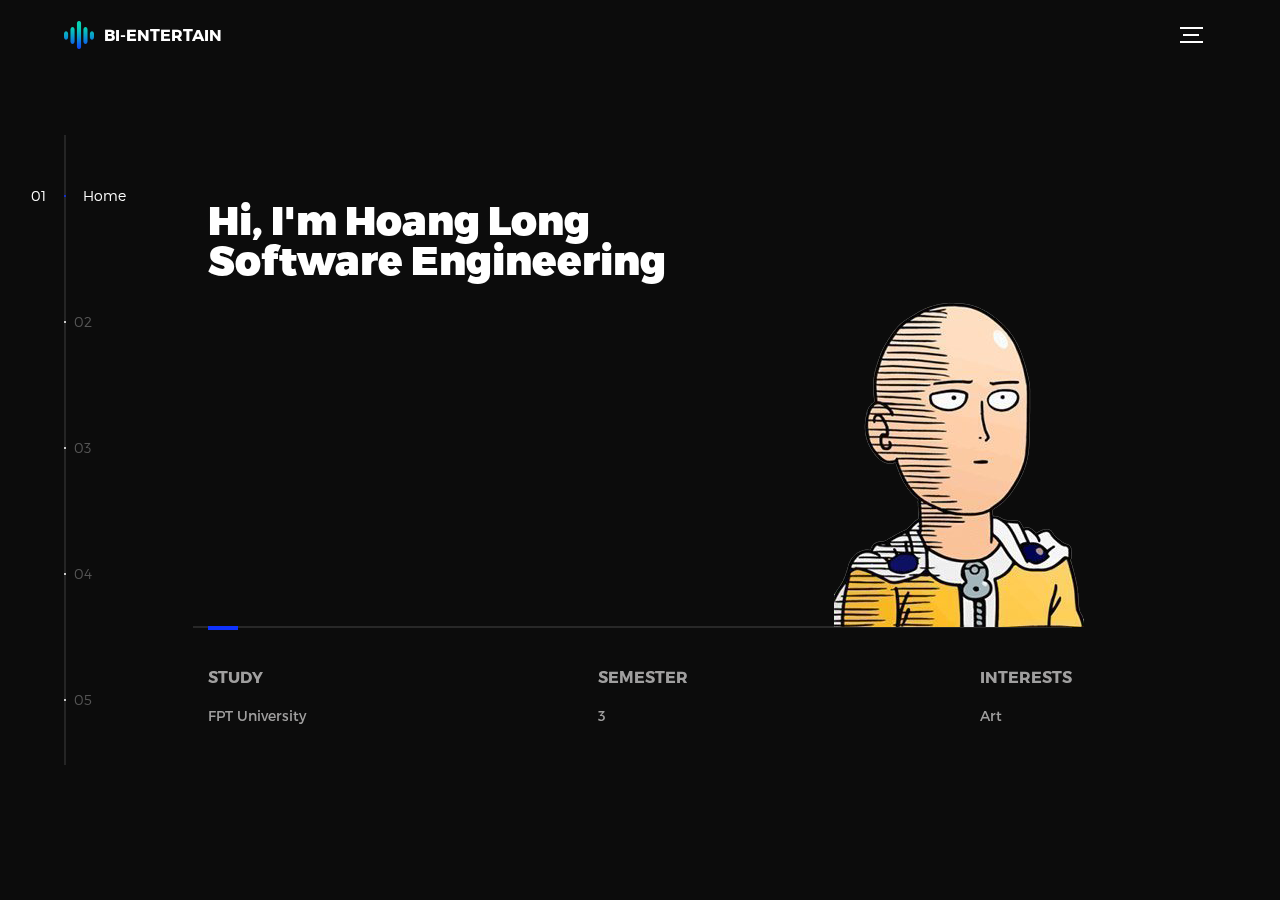
==== commit f2946caa: "Update index.html" ====
--- a/index.html
+++ b/index.html
@@ -136,13 +136,13 @@
                 <img src="assets/img/ys-art.png" width=392px alt="About Us">
               </div>
               <div class="about--options">
-                <a href="#0">
+                <a href="https://vi.wikipedia.org/wiki/HTML">
                   <h3>HTML</h3>
                 </a>
-                <a href="#0">
+                <a href="https://vi.wikipedia.org/wiki/CSS">
                   <h3>CSS</h3>
                 </a>
-                <a href="#0">
+                <a href="https://vi.wikipedia.org/wiki/JavaScript">
                   <h3>JS</h3>
                 </a>
               </div>
@@ -154,12 +154,12 @@
                 <div class="modal" style="margin-left: 2000px;">
                   <div class="modal--information">
                     <p>Vietnam</p>
-                    <a href="mailto:ouremail@gmail.com">zlongzvip@gmail.com</a>
+                    <a href="">zlongzvip@gmail.com</a>
                   </div>
                   <ul class="modal--options">
                     <li><a href="https://www.facebook.com/LongBee.ne">Facebook</a></li>
                     <li><a href="https://www.instagram.com/hoang.longz/">Instagram</a></li>
-                    <li><a href="mailto:zlongzvip@gmail.com">Contact Us</a></li>
+                    <li><a href="https://gmail.com">Contact Us</a></li>
                   </ul>
                 </div>
               </div>
--- a/assets/css/main.css
+++ b/assets/css/main.css
@@ -1 +1,749 @@
-@font-face{font-family:'Montserrat';src:url("fonts/Montserrat-Black.eot");src:local("☺"),url("fonts/Montserrat-Black.woff") format("woff"),url("fonts/Montserrat-Black.ttf") format("truetype"),url("fonts/Montserrat-Black.svg") format("svg");font-weight:900;font-style:normal}@font-face{font-family:'Montserrat';src:url("fonts/Montserrat-Bold.eot");src:local("☺"),url("fonts/Montserrat-Bold.woff") format("woff"),url("fonts/Montserrat-Bold.ttf") format("truetype"),url("fonts/Montserrat-Bold.svg") format("svg");font-weight:700;font-style:normal}@font-face{font-family:'Montserrat';src:url("fonts/Montserrat-Regular.eot");src:local("☺"),url("fonts/Montserrat-Regular.woff") format("woff"),url("fonts/Montserrat-Regular.ttf") format("truetype"),url("fonts/Montserrat-Regular.svg") format("svg");font-weight:400;font-style:normal}@font-face{font-family:'Montserrat';src:url("fonts/Montserrat-Light.eot");src:local("☺"),url("fonts/Montserrat-Light.woff") format("woff"),url("fonts/Montserrat-Light.ttf") format("truetype"),url("fonts/Montserrat-Light.svg") format("svg");font-weight:300;font-style:normal}/*! normalize.css v3.0.2 | MIT License | git.io/normalize */html{font-family:sans-serif;-ms-text-size-adjust:100%;-webkit-text-size-adjust:100%}body{margin:0}article,aside,details,figcaption,figure,footer,header,hgroup,main,menu,nav,section,summary{display:block}audio,canvas,progress,video{display:inline-block;vertical-align:baseline}audio:not([controls]){display:none;height:0}[hidden],template{display:none}a{background-color:transparent}a:active,a:hover{outline:0}abbr[title]{border-bottom:1px dotted}b,strong{font-weight:bold}dfn{font-style:italic}h1{font-size:2em;margin:0.67em 0}mark{background:#ff0;color:#000}small{font-size:80%}sub,sup{font-size:75%;line-height:0;position:relative;vertical-align:baseline}sup{top:-0.5em}sub{bottom:-0.25em}img{border:0}svg:not(:root){overflow:hidden}figure{margin:1em 40px}hr{box-sizing:content-box;height:0}pre{overflow:auto}code,kbd,pre,samp{font-family:monospace, monospace;font-size:1em}button,input,optgroup,select,textarea{color:inherit;font:inherit;margin:0}button{overflow:visible}button,select{text-transform:none}button,html input[type="button"],input[type="reset"],input[type="submit"]{-webkit-appearance:button;cursor:pointer}button[disabled],html input[disabled]{cursor:default}button::-moz-focus-inner,input::-moz-focus-inner{border:0;padding:0}input{line-height:normal}input[type="checkbox"],input[type="radio"]{box-sizing:border-box;padding:0}input[type="number"]::-webkit-inner-spin-button,input[type="number"]::-webkit-outer-spin-button{height:auto}input[type="search"]{-webkit-appearance:textfield;box-sizing:content-box}input[type="search"]::-webkit-search-cancel-button,input[type="search"]::-webkit-search-decoration{-webkit-appearance:none}fieldset{border:1px solid #c0c0c0;margin:0 2px;padding:0.35em 0.625em 0.75em}legend{border:0;padding:0}textarea{overflow:auto}optgroup{font-weight:bold}table{border-collapse:collapse;border-spacing:0}td,th{padding:0}::-moz-selection{background:#FFF498}::selection{background:#FFF498}::-moz-selection{background:#FFF498}img::-moz-selection{background:transparent}img::selection{background:transparent}img::-moz-selection{background:transparent}body{-webkit-tap-highlight-color:#FFF498}body{background-color:#0c0c0c;font-size:14px;line-height:1.6;font-family:"Montserrat",sans-serif;color:#fff;-webkit-font-smoothing:antialiased;-webkit-text-size-adjust:100%}.l-viewport{position:relative;width:100%;height:100vh;box-shadow:0 0 45px 5px rgba(0,0,0,0.85);overflow:hidden}.l-wrapper{position:relative;width:1440px;max-width:90%;height:100%;margin:0 auto}.l-side-nav{position:absolute;left:0;display:-webkit-box;display:-webkit-flex;display:-ms-flexbox;display:flex;height:100%;-webkit-box-align:center;-webkit-align-items:center;-ms-flex-align:center;align-items:center}.l-side-nav::before{content:"";position:absolute;top:50%;left:0;-webkit-transform:translateY(-50%);transform:translateY(-50%);width:2px;height:70%;max-height:750px;background-color:#555;opacity:.35;z-index:10}@media (max-width: 1180px){.l-side-nav{display:none}}.l-main-content{position:relative;width:100%;height:100%;margin:0;padding:0;list-style:none}.l-section{position:absolute;width:100%;height:100%}.device-notification{display:none;position:fixed;top:0;left:0;width:100%;height:100%;-webkit-box-orient:vertical;-webkit-box-direction:normal;-webkit-flex-direction:column;-ms-flex-direction:column;flex-direction:column;-webkit-box-align:center;-webkit-align-items:center;-ms-flex-align:center;-ms-grid-row-align:center;align-items:center;-webkit-box-pack:center;-webkit-justify-content:center;-ms-flex-pack:center;justify-content:center;background-color:#0c0c0c;z-index:12}.device-notification--logo{display:-webkit-box;display:-webkit-flex;display:-ms-flexbox;display:flex;-webkit-box-align:center;-webkit-align-items:center;-ms-flex-align:center;align-items:center;text-decoration:none;color:#fff}.device-notification--logo p{margin:0 0 0 10px;font-size:16px;font-weight:700;text-transform:uppercase}.device-notification--message{width:70%;margin:30px 0 0 0;font-weight:700;text-align:center}@media (max-width: 767px) and (min-width: 601px) and (max-height: 680px){.device-notification{display:-webkit-box;display:-webkit-flex;display:-ms-flexbox;display:flex}}@media (max-width: 600px) and (min-width: 480px) and (max-height: 580px){.device-notification{display:-webkit-box;display:-webkit-flex;display:-ms-flexbox;display:flex}}@media (max-width: 736px) and (min-width: 360px) and (orientation: landscape){.device-notification{display:-webkit-box;display:-webkit-flex;display:-ms-flexbox;display:flex}}@media(max-width: 359px){.device-notification{display:-webkit-box;display:-webkit-flex;display:-ms-flexbox;display:flex}}.section{opacity:0;visibility:hidden;-webkit-transition:opacity .4s ease-in-out,visibility 0s .4s;transition:opacity .4s ease-in-out,visibility 0s .4s}.section--is-active{opacity:1;visibility:visible;z-index:1;-webkit-transition:opacity .4s ease-in-out .4s;transition:opacity .4s ease-in-out .4s}.section--next{-webkit-transform:translateY(-45px);transform:translateY(-45px);-webkit-transition:-webkit-transform .4s ease-in-out;transition:-webkit-transform .4s ease-in-out;transition:transform .4s ease-in-out;transition:transform .4s ease-in-out, -webkit-transform .4s ease-in-out}.section--prev{-webkit-transform:translateY(45px);transform:translateY(45px);-webkit-transition:-webkit-transform .4s ease-in-out;transition:-webkit-transform .4s ease-in-out;transition:transform .4s ease-in-out;transition:transform .4s ease-in-out, -webkit-transform .4s ease-in-out}.header{position:absolute;top:0;left:0;display:-webkit-box;display:-webkit-flex;display:-ms-flexbox;display:flex;width:100%;height:70px;-webkit-box-align:center;-webkit-align-items:center;-ms-flex-align:center;align-items:center;-webkit-box-pack:justify;-webkit-justify-content:space-between;-ms-flex-pack:justify;justify-content:space-between;z-index:10}.header--logo{display:-webkit-box;display:-webkit-flex;display:-ms-flexbox;display:flex;-webkit-box-align:center;-webkit-align-items:center;-ms-flex-align:center;align-items:center;text-decoration:none;color:#fff}.header--logo p{margin:0 0 0 10px;font-size:16px;font-weight:700;text-transform:uppercase}.header--nav-toggle{display:-webkit-box;display:-webkit-flex;display:-ms-flexbox;display:flex;width:50px;height:50px;-webkit-box-orient:vertical;-webkit-box-direction:normal;-webkit-flex-direction:column;-ms-flex-direction:column;flex-direction:column;-webkit-box-align:center;-webkit-align-items:center;-ms-flex-align:center;align-items:center;-webkit-box-pack:center;-webkit-justify-content:center;-ms-flex-pack:center;justify-content:center;cursor:pointer}.header--nav-toggle span,.header--nav-toggle::before,.header--nav-toggle::after{content:"";position:relative;width:16px;height:2px;background-color:#fff}.header--nav-toggle::before{bottom:5px;width:23px}.header--nav-toggle::after{top:5px;width:23px}.header--cta{position:absolute;top:50%;left:50%;-webkit-transform:translate(-50%, -50%);transform:translate(-50%, -50%);padding:0 20px;line-height:30px;text-decoration:none;color:#fff;font-weight:700;text-transform:uppercase;background-color:#0f33ff;border:none;opacity:0;visibility:hidden;-webkit-transition:opacity .4s ease-in-out,visibility 0s .4s;transition:opacity .4s ease-in-out,visibility 0s .4s}.header--cta:focus{outline:none}.header--cta.is-active{opacity:1;visibility:visible;-webkit-transition:opacity .4s ease-in-out .4s;transition:opacity .4s ease-in-out .4s}@media (max-width: 767px){.header--cta{display:none}}.side-nav{position:relative;display:-webkit-box;display:-webkit-flex;display:-ms-flexbox;display:flex;width:100px;height:70%;max-height:750px;-webkit-box-orient:vertical;-webkit-box-direction:normal;-webkit-flex-direction:column;-ms-flex-direction:column;flex-direction:column;-webkit-justify-content:space-around;-ms-flex-pack:distribute;justify-content:space-around;margin:0;padding:0;list-style-position:inside;z-index:10}.side-nav>li{position:relative;top:-5px;color:#fff;font-size:6px;cursor:pointer}.side-nav>li span{position:relative;top:3px;left:10px;color:#fff;font-size:14px;font-weight:300;opacity:0;visibility:hidden}.side-nav>li::before{position:absolute;top:3px;left:10px;color:#555;font-size:14px;font-weight:300}.side-nav li:nth-child(1)::before{content:"01"}.side-nav li:nth-child(2)::before{content:"02"}.side-nav li:nth-child(3)::before{content:"03"}.side-nav li:nth-child(4)::before{content:"04"}.side-nav li:nth-child(5)::before{content:"05"}.side-nav li.is-active{color:#0f33ff;-webkit-transition:color .4s ease-in-out;transition:color .4s ease-in-out}.side-nav li.is-active span{opacity:1;visibility:visible;-webkit-transition:opacity .4s ease-in-out;transition:opacity .4s ease-in-out}.side-nav li.is-active::before{left:-33px;color:#fff}.intro{position:relative;display:-webkit-box;display:-webkit-flex;display:-ms-flexbox;display:flex;width:900px;max-width:75%;height:100%;-webkit-box-orient:vertical;-webkit-box-direction:normal;-webkit-flex-direction:column;-ms-flex-direction:column;flex-direction:column;-webkit-box-pack:center;-webkit-justify-content:center;-ms-flex-pack:center;justify-content:center;margin:0 auto}@media (max-width: 1180px){.intro{max-width:100%}}.intro--banner{position:relative;height:475px}.intro--banner::before{content:"";position:absolute;bottom:20px;left:-15px;right:0;height:2px;background-color:#282828}.intro--banner::after{content:"";position:absolute;bottom:18px;left:0;width:30px;height:4px;background-color:#0f33ff}.intro--banner h1{position:relative;font-size:40px;font-weight:900;line-height:1;z-index:1}.intro--banner button{position:relative;padding:5px 17px 5px 12px;font-weight:700;text-transform:uppercase;background-color:transparent;border:none}.intro--banner button .btn-background{position:absolute;top:0;left:23px;right:0;height:100%;background-color:#0f33ff;z-index:-1;-webkit-transition:left .2s ease-in-out;transition:left .2s ease-in-out}.intro--banner button:hover .btn-background{left:0}.intro--banner button:focus{outline:none}.intro--banner button svg{position:relative;left:5px;width:15px;fill:#fff}.intro--banner img{position:absolute;bottom:21px;right:-12px}.intro--options{display:-webkit-box;display:-webkit-flex;display:-ms-flexbox;display:flex;-webkit-box-pack:justify;-webkit-justify-content:space-between;-ms-flex-pack:justify;justify-content:space-between;margin:0;padding:0;list-style:none}.intro--options>a{max-width:250px;text-decoration:none;color:#282828;-webkit-transition:color .2s ease-in-out;transition:color .2s ease-in-out}.intro--options>a:hover{color:#fff}.intro--options h3{font-size:16px;text-transform:uppercase}.intro--options p{margin-bottom:0}@media (max-width: 900px){.intro--banner{height:380px}.intro--banner h1{font-size:55px}.intro--banner img{width:430px}.intro--options>a{margin-right:30px}.intro--options>a:last-child{margin-right:0}}@media (max-width: 767px){.intro--banner{height:305px}.intro--banner h1{font-size:44px}.intro--banner img{width:330px}.intro--options{display:block}.intro--options>a{display:block;max-width:100%;margin:0 0 30px 0}.intro--options>a:last-child{margin-bottom:0}}@media (max-width: 600px){.intro--banner{height:360px}.intro--banner h1{font-size:55px}.intro--banner img{display:none}}@media (max-width: 600px) and (max-height: 750px){.intro--banner{height:auto}.intro--banner::before,.intro--banner::after{display:none}.intro--banner h1{margin-top:0}.intro--options{display:none}}.work{position:relative;display:-webkit-box;display:-webkit-flex;display:-ms-flexbox;display:flex;width:960px;max-width:80%;height:100%;-webkit-box-orient:vertical;-webkit-box-direction:normal;-webkit-flex-direction:column;-ms-flex-direction:column;flex-direction:column;-webkit-box-pack:center;-webkit-justify-content:center;-ms-flex-pack:center;justify-content:center;margin:0 auto}@media (max-width: 1180px){.work{max-width:100%}}.work h2{margin:0 0 20px 0;font-size:30px;text-align:center}.work--lockup{position:relative}.work--lockup .slider{position:relative;display:-webkit-box;display:-webkit-flex;display:-ms-flexbox;display:flex;width:80%;margin:0 auto;padding:0;list-style:none}.work--lockup .slider--item{position:absolute;display:none;text-align:center}.work--lockup .slider--item a{text-decoration:none;color:#858585}.work--lockup .slider--item-title{margin-top:10px;font-size:12px;font-weight:700;text-transform:uppercase}.work--lockup .slider--item-description{display:none;max-width:250px;margin:0 auto}.work--lockup .slider--item-image{width:150px;height:150px;margin:0 auto;border-radius:50%;overflow:hidden}.work--lockup .slider--item-image img{width:100%}.work--lockup .slider--item-left{top:50%;left:0;-webkit-transform:translateY(-50%);transform:translateY(-50%);display:block}.work--lockup .slider--item-right{top:50%;right:0;-webkit-transform:translateY(-50%);transform:translateY(-50%);display:block}.work--lockup .slider--item-center{position:relative;top:30px;left:50%;-webkit-transform:translateX(-50%);transform:translateX(-50%);display:block}.work--lockup .slider--item-center a{color:#fff}.work--lockup .slider--item-center .slider--item-title{margin-top:25px;font-size:16px}.work--lockup .slider--item-center .slider--item-description{display:block}.work--lockup .slider--item-center .slider--item-image{width:300px;height:300px}.work--lockup .slider--next,.work--lockup .slider--prev{position:absolute;top:160px;display:-webkit-box;display:-webkit-flex;display:-ms-flexbox;display:flex;width:50px;height:50px;-webkit-box-align:center;-webkit-align-items:center;-ms-flex-align:center;align-items:center;-webkit-box-pack:center;-webkit-justify-content:center;-ms-flex-pack:center;justify-content:center;background-color:#282828;border-radius:50%;cursor:pointer}.work--lockup .slider--next svg,.work--lockup .slider--prev svg{width:20px;fill:#fff}.work--lockup .slider--next{right:0}.work--lockup .slider--prev{left:0}@media (max-width: 900px){.work--lockup .slider--item-image{width:120px;height:120px}.work--lockup .slider--item-center .slider--item-image{width:240px;height:240px}.work--lockup .slider--next,.work--lockup .slider--prev{top:130px}}@media (max-width: 767px){.work--lockup .slider{width:75%}.work--lockup .slider--item-image{width:90px;height:90px}.work--lockup .slider--item-center .slider--item-image{width:190px;height:190px}.work--lockup .slider--next,.work--lockup .slider--prev{top:105px}}@media (max-width: 600px){.work--lockup .slider{width:auto}.work--lockup .slider--item-left,.work--lockup .slider--item-right{display:none}}.about{position:relative;display:-webkit-box;display:-webkit-flex;display:-ms-flexbox;display:flex;width:900px;max-width:75%;height:100%;-webkit-box-orient:vertical;-webkit-box-direction:normal;-webkit-flex-direction:column;-ms-flex-direction:column;flex-direction:column;-webkit-box-pack:center;-webkit-justify-content:center;-ms-flex-pack:center;justify-content:center;margin:0 auto}@media (max-width: 1180px){.about{max-width:100%}}.about--banner{position:relative;height:475px}.about--banner::before{content:"";position:absolute;top:20px;left:200px;-webkit-transform:rotate(-25deg);transform:rotate(-25deg);border:5px solid #0f33ff;border-right-color:transparent;border-bottom-color:transparent}.about--banner::after{content:"";position:absolute;top:75px;left:400px;-webkit-transform:rotate(45deg);transform:rotate(45deg);width:10px;height:10px;background-color:#0f33ff}.about--banner h2{position:relative;margin-top:35px;font-size:68px;font-weight:900;line-height:1;z-index:1}.about--banner h2::before{content:"";position:absolute;top:60px;left:268px;width:30px;height:30px;background-color:#0f33ff;border-radius:50%}.about--banner h2::after{content:"";position:absolute;top:255px;left:255px;width:10px;height:10px;background-color:#0f33ff}.about--banner a{padding:5px 17px 5px 0;text-decoration:none;color:#fff;font-weight:700;text-transform:uppercase;background-color:transparent}.about--banner a:hover svg{left:10px}.about--banner a svg{position:relative;left:5px;width:15px;fill:#fff;-webkit-transition:left .2s ease-in-out;transition:left .2s ease-in-out}.about--banner img{position:absolute;bottom:-90px;right:-12px}.about--options{display:-webkit-box;display:-webkit-flex;display:-ms-flexbox;display:flex;max-width:600px;-webkit-box-pack:justify;-webkit-justify-content:space-between;-ms-flex-pack:justify;justify-content:space-between;margin:0;padding:0;list-style:none}.about--options>a{position:relative;width:150px;height:75px;text-decoration:none;color:#fff;border:10px solid #0f33ff;background-position:center;background-size:cover;background-repeat:no-repeat}.about--options>a:nth-child(1){background-image:url("../img/about-winners.jpg")}.about--options>a:nth-child(2){background-image:url("../img/about-philosophy.jpg")}.about--options>a:nth-child(3){background-image:url("../img/about-history.jpg")}.about--options>a:hover h3{bottom:-50px}.about--options h3{position:absolute;bottom:-38px;left:10px;font-size:16px;text-transform:uppercase;-webkit-transition:bottom .2s ease-in-out,left .2s ease-in-out;transition:bottom .2s ease-in-out,left .2s ease-in-out}@media (max-width: 767px){.about--banner{height:305px}.about--banner::before{top:0;left:125px}.about--banner::after{top:35px;left:260px}.about--banner h2{margin-top:10px;font-size:44px}.about--banner h2::before{top:28px;left:168px}.about--banner h2::after{top:163px;left:163px}.about--banner img{width:315px}}@media (max-width: 600px){.about--banner{height:auto}.about--banner::before{left:155px}.about--banner::after{left:310px}.about--banner h2{margin-top:0;font-size:55px}.about--banner h2::before{top:43px;left:214px}.about--banner h2::after{top:205px;left:205px}.about--banner img{display:none}.about--options{display:none}}.contact{position:fixed;top:0;left:0;width:100%;height:100%;background-image:url("../img/contact-visual.png");background-position:center;background-size:cover;background-repeat:no-repeat}.contact--lockup{position:relative;display:-webkit-box;display:-webkit-flex;display:-ms-flexbox;display:flex;width:900px;max-width:75%;height:100%;-webkit-box-align:center;-webkit-align-items:center;-ms-flex-align:center;align-items:center;-webkit-box-pack:end;-webkit-justify-content:flex-end;-ms-flex-pack:end;justify-content:flex-end;margin:0 auto}@media (max-width: 1180px){.contact--lockup{max-width:90%}}@media (max-width: 767px){.contact--lockup{-webkit-box-pack:center;-webkit-justify-content:center;-ms-flex-pack:center;justify-content:center}}.contact--lockup .modal{padding:45px 45px;text-align:center;background-color:#0c0c0c;box-shadow:0 0 30px 0 rgba(0,0,0,0.75)}.contact--lockup .modal--information p,.contact--lockup .modal--information a{display:block;margin:14px 0;text-decoration:none;color:#fff;font-weight:700}.contact--lockup .modal--information p{margin-top:0}.contact--lockup .modal--options{margin:0;padding:0;list-style:none}.contact--lockup .modal--options>li{width:130px;margin:0 auto 25px auto}.contact--lockup .modal--options li:nth-child(1){background-color:#1769ff}.contact--lockup .modal--options li:nth-child(2){background-color:#ea4c89}.contact--lockup .modal--options li:nth-child(3){margin-bottom:0;background-color:#0f33ff;text-transform:uppercase}.contact--lockup .modal--options a{display:block;width:100%;padding:8px 0;text-decoration:none;color:#fff;font-weight:700}.hire{position:relative;display:-webkit-box;display:-webkit-flex;display:-ms-flexbox;display:flex;width:700px;max-width:75%;height:100%;-webkit-box-orient:vertical;-webkit-box-direction:normal;-webkit-flex-direction:column;-ms-flex-direction:column;flex-direction:column;-webkit-box-pack:center;-webkit-justify-content:center;-ms-flex-pack:center;justify-content:center;margin:0 auto}@media (max-width: 1180px){.hire{max-width:100%}}.hire h2{margin:0 0 20px 0;font-size:30px;text-align:center}.work-request{display:-webkit-box;display:-webkit-flex;display:-ms-flexbox;display:flex;width:100%;-webkit-box-orient:vertical;-webkit-box-direction:normal;-webkit-flex-direction:column;-ms-flex-direction:column;flex-direction:column;-webkit-box-align:center;-webkit-align-items:center;-ms-flex-align:center;align-items:center;color:#fff}.work-request input[type="submit"]{width:400px;max-width:100%;line-height:50px;font-size:16px;font-weight:700;text-transform:uppercase;background-color:#0f33ff;border:none;border-radius:0}.work-request input[type="submit"]:focus{outline:none}.work-request--options{display:-webkit-box;display:-webkit-flex;display:-ms-flexbox;display:flex;width:100%;-webkit-box-orient:vertical;-webkit-box-direction:normal;-webkit-flex-direction:column;-ms-flex-direction:column;flex-direction:column;-webkit-box-align:center;-webkit-align-items:center;-ms-flex-align:center;align-items:center;margin:30px 0}.work-request--options .options-a{display:-webkit-box;display:-webkit-flex;display:-ms-flexbox;display:flex;width:100%;-webkit-box-pack:justify;-webkit-justify-content:space-between;-ms-flex-pack:justify;justify-content:space-between}.work-request--options .options-b{display:-webkit-box;display:-webkit-flex;display:-ms-flexbox;display:flex;width:72%;-webkit-flex-wrap:wrap;-ms-flex-wrap:wrap;flex-wrap:wrap;-webkit-justify-content:space-around;-ms-flex-pack:distribute;justify-content:space-around}.work-request--options label{display:block;width:200px;margin-bottom:30px;line-height:50px;font-size:16px;font-weight:700;text-align:center;border:2px solid #fff;cursor:pointer;-webkit-transition:background-color .2s ease-in-out,border-color .2s ease-in-out;transition:background-color .2s ease-in-out,border-color .2s ease-in-out}.work-request--options label svg{position:relative;left:-5px;width:0;fill:#fff;-webkit-transition:width .2s ease-in-out;transition:width .2s ease-in-out}.work-request--options input[type="checkbox"]{display:none}.work-request--options input[type="checkbox"]:checked+label{background-color:#0f33ff;border-color:#0f33ff}.work-request--options input[type="checkbox"]:checked+label svg{width:15px}.work-request--information{display:-webkit-box;display:-webkit-flex;display:-ms-flexbox;display:flex;width:100%;-webkit-box-pack:justify;-webkit-justify-content:space-between;-ms-flex-pack:justify;justify-content:space-between;margin-bottom:60px}.work-request--information .information-name,.work-request--information .information-email{position:relative;width:45%;height:50px;font-size:30px;font-weight:300}.work-request--information input[type="text"],.work-request--information input[type="email"]{width:100%;padding:0 0 5px 0;background-color:transparent;border:none;border-bottom:1px solid #fff;border-radius:0}.work-request--information input[type="text"]:focus,.work-request--information input[type="email"]:focus{outline:none;background-color:#0c0c0c}.work-request--information label{position:absolute;top:0;left:0;pointer-events:none;-webkit-transition:top .2s ease-in-out,font-size .2s ease-in-out;transition:top .2s ease-in-out,font-size .2s ease-in-out}.work-request--information input:focus+label,.work-request--information input.has-value+label{top:-15px;font-size:14px}@media (max-width: 767px){.work-request--options{-webkit-box-orient:horizontal;-webkit-box-direction:normal;-webkit-flex-direction:row;-ms-flex-direction:row;flex-direction:row;-webkit-justify-content:space-around;-ms-flex-pack:distribute;justify-content:space-around}.work-request--options .options-a,.work-request--options .options-b{display:block;width:auto}}@media (max-width: 600px){.work-request--options{margin:20px 0}}@media (max-width: 600px) and (max-width: 415px){.work-request--options{-webkit-box-pack:justify;-webkit-justify-content:space-between;-ms-flex-pack:justify;justify-content:space-between}}@media (max-width: 600px){.work-request--options label{width:150px;margin-bottom:15px;font-size:14px}.work-request--options input[type="checkbox"]:checked+label svg{width:12px}.work-request--information{margin-bottom:30px}.work-request--information .information-name,.work-request--information .information-email{height:40px;font-size:24px}}.perspective{position:relative;width:100%;height:100%;overflow:hidden}.perspective--modalview{position:fixed;-webkit-perspective:1500px;perspective:1500px}.container{position:relative;-webkit-transform:translateZ(0) translateX(0) rotateY(0deg);transform:translateZ(0) translateX(0) rotateY(0deg);min-height:100%;outline:30px solid #0f33ff;-webkit-transition:-webkit-transform .4s;transition:-webkit-transform .4s;transition:transform .4s;transition:transform .4s, -webkit-transform .4s}.modalview .container{position:absolute;width:100%;height:100%;overflow:hidden;-webkit-backface-visibility:hidden;backface-visibility:hidden}.effect-rotate-left .container{-webkit-transform-origin:0% 50%;transform-origin:0% 50%;-webkit-transition:-webkit-transform .4s;transition:-webkit-transform .4s;transition:transform .4s;transition:transform .4s, -webkit-transform .4s}.effect-rotate-left--animate .container{-webkit-transform:translateZ(-1800px) translateX(-50%) rotateY(45deg);transform:translateZ(-1800px) translateX(-50%) rotateY(45deg);outline:30px solid #0f33ff}.outer-nav{position:absolute;top:50%;left:55%;-webkit-transform:translateY(-50%);transform:translateY(-50%);-webkit-transform-style:preserve-3d;transform-style:preserve-3d;margin:0;padding:0;list-style:none;text-align:center;visibility:hidden;-webkit-transition:visibility 0s .2s;transition:visibility 0s .2s}.outer-nav.is-vis{visibility:visible}.outer-nav--return{position:absolute;top:0;left:0;width:100%;height:100%;display:none;cursor:pointer;z-index:11}.outer-nav--return.is-vis{display:block}.outer-nav>li{-webkit-transform-style:preserve-3d;transform-style:preserve-3d;-webkit-transform:translateX(350px) translateZ(-1000px);transform:translateX(350px) translateZ(-1000px);font-size:55px;font-weight:900;opacity:0;cursor:pointer;-webkit-transition:opacity .2s,-webkit-transform .2s;transition:opacity .2s,-webkit-transform .2s;transition:transform .2s,opacity .2s;transition:transform .2s,opacity .2s,-webkit-transform .2s}.outer-nav>li.is-vis{-webkit-transform:translateX(0) translateZ(0);transform:translateX(0) translateZ(0);opacity:1;-webkit-transition:opacity .4s,-webkit-transform .4s;transition:opacity .4s,-webkit-transform .4s;transition:transform .4s,opacity .4s;transition:transform .4s,opacity .4s,-webkit-transform .4s}.outer-nav>li::before{content:"";position:absolute;top:50%;left:50%;-webkit-transform:translate(-50%, -25%);transform:translate(-50%, -25%);width:110%;height:15px;opacity:0;background-color:#0f33ff}.outer-nav>li.is-active::before{opacity:1}@media (max-width: 767px){.outer-nav>li{font-size:44px}}@media (max-width: 600px){.outer-nav>li{font-size:34px}}.outer-nav li.is-vis:nth-child(2){-webkit-transition-delay:.04s;transition-delay:.04s}.outer-nav li.is-vis:nth-child(3){-webkit-transition-delay:.08s;transition-delay:.08s}.outer-nav li.is-vis:nth-child(4){-webkit-transition-delay:.12s;transition-delay:.12s}.outer-nav li.is-vis:nth-child(5){-webkit-transition-delay:.16s;transition-delay:.16s}
+@font-face{font-family:'Montserrat'; 
+ src:url("fonts/Montserrat-Black.eot"); 
+ src:local("☺"),url("fonts/Montserrat-Black.woff") format("woff"),url("fonts/Montserrat-Black.ttf") format("truetype"),url("fonts/Montserrat-Black.svg") format("svg"); 
+ font-weight:900; 
+ font-style:normal}@font-face{font-family:'Montserrat'; 
+ src:url("fonts/Montserrat-Bold.eot"); 
+ src:local("☺"),url("fonts/Montserrat-Bold.woff") format("woff"),url("fonts/Montserrat-Bold.ttf") format("truetype"),url("fonts/Montserrat-Bold.svg") format("svg"); 
+ font-weight:700; 
+ font-style:normal}@font-face{font-family:'Montserrat'; 
+ src:url("fonts/Montserrat-Regular.eot"); 
+ src:local("☺"),url("fonts/Montserrat-Regular.woff") format("woff"),url("fonts/Montserrat-Regular.ttf") format("truetype"),url("fonts/Montserrat-Regular.svg") format("svg"); 
+ font-weight:400; 
+ font-style:normal}@font-face{font-family:'Montserrat'; 
+ src:url("fonts/Montserrat-Light.eot"); 
+ src:local("☺"),url("fonts/Montserrat-Light.woff") format("woff"),url("fonts/Montserrat-Light.ttf") format("truetype"),url("fonts/Montserrat-Light.svg") format("svg"); 
+ font-weight:300; 
+ font-style:normal}/*! normalize.css v3.0.2 | MIT License | git.io/normalize */html{font-family:sans-serif; 
+ -ms-text-size-adjust:100%; 
+ -webkit-text-size-adjust:100%}body{margin:0}article,aside,details,figcaption,figure,footer,header,hgroup,main,menu,nav,section,summary{display:block}audio,canvas,progress,video{display:inline-block; 
+ vertical-align:baseline}audio:not([controls]){display:none; 
+ height:0}[hidden],template{display:none}a{background-color:transparent}a:active,a:hover{outline:0}abbr[title]{border-bottom:1px dotted}b,strong{font-weight:bold}dfn{font-style:italic}h1{font-size:2em; 
+ margin:0.67em 0}mark{background:#ff0; 
+ color:#000}small{font-size:80%}sub,sup{font-size:75%; 
+ line-height:0; 
+ position:relative; 
+ vertical-align:baseline}sup{top:-0.5em}sub{bottom:-0.25em}img{border:0}svg:not(:root){overflow:hidden}figure{margin:1em 40px}hr{box-sizing:content-box; 
+ height:0}pre{overflow:auto}code,kbd,pre,samp{font-family:monospace, monospace; 
+ font-size:1em}button,input,optgroup,select,textarea{color:inherit; 
+ font:inherit; 
+ margin:0}button{overflow:visible}button,select{text-transform:none}button,html input[type="button"],input[type="reset"],input[type="submit"]{-webkit-appearance:button; 
+ cursor:pointer}button[disabled],html input[disabled]{cursor:default}button::-moz-focus-inner,input::-moz-focus-inner{border:0; 
+ padding:0}input{line-height:normal}input[type="checkbox"],input[type="radio"]{box-sizing:border-box; 
+ padding:0}input[type="number"]::-webkit-inner-spin-button,input[type="number"]::-webkit-outer-spin-button{height:auto}input[type="search"]{-webkit-appearance:textfield; 
+ box-sizing:content-box}input[type="search"]::-webkit-search-cancel-button,input[type="search"]::-webkit-search-decoration{-webkit-appearance:none}fieldset{border:1px solid #c0c0c0; 
+ margin:0 2px; 
+ padding:0.35em 0.625em 0.75em}legend{border:0; 
+ padding:0}textarea{overflow:auto}optgroup{font-weight:bold}table{border-collapse:collapse; 
+ border-spacing:0}td,th{padding:0}::-moz-selection{background:#FFF498}::selection{background:#FFF498}::-moz-selection{background:#FFF498}img::-moz-selection{background:transparent}img::selection{background:transparent}img::-moz-selection{background:transparent}body{-webkit-tap-highlight-color:#FFF498}body{background-color:#0c0c0c; 
+ font-size:14px; 
+ line-height:1.6; 
+ font-family:"Montserrat",sans-serif; 
+ color:#fff; 
+ -webkit-font-smoothing:antialiased; 
+ -webkit-text-size-adjust:100%}.l-viewport{position:relative; 
+ width:100%; 
+ height:100vh; 
+ box-shadow:0 0 45px 5px rgba(0,0,0,0.85); 
+ overflow:hidden}.l-wrapper{position:relative; 
+ width:1440px; 
+ max-width:90%; 
+ height:100%; 
+ margin:0 auto}.l-side-nav{position:absolute; 
+ left:0; 
+ display:-webkit-box; 
+ display:-webkit-flex; 
+ display:-ms-flexbox; 
+ display:flex; 
+ height:100%; 
+ -webkit-box-align:center; 
+ -webkit-align-items:center; 
+ -ms-flex-align:center; 
+ align-items:center}.l-side-nav::before{content:""; 
+ position:absolute; 
+ top:50%; 
+ left:0; 
+ -webkit-transform:translateY(-50%); 
+ transform:translateY(-50%); 
+ width:2px; 
+ height:70%; 
+ max-height:750px; 
+ background-color:#555; 
+ opacity:.35; 
+ z-index:10}@media (max-width: 1180px){.l-side-nav{display:none}}.l-main-content{position:relative; 
+ width:100%; 
+ height:100%; 
+ margin:0; 
+ padding:0; 
+ list-style:none}.l-section{position:absolute; 
+ width:100%; 
+ height:100%}.device-notification{display:none; 
+ position:fixed; 
+ top:0; 
+ left:0; 
+ width:100%; 
+ height:100%; 
+ -webkit-box-orient:vertical; 
+ -webkit-box-direction:normal; 
+ -webkit-flex-direction:column; 
+ -ms-flex-direction:column; 
+ flex-direction:column; 
+ -webkit-box-align:center; 
+ -webkit-align-items:center; 
+ -ms-flex-align:center; 
+ -ms-grid-row-align:center; 
+ align-items:center; 
+ -webkit-box-pack:center; 
+ -webkit-justify-content:center; 
+ -ms-flex-pack:center; 
+ justify-content:center; 
+ background-color:#0c0c0c; 
+ z-index:12}.device-notification--logo{display:-webkit-box; 
+ display:-webkit-flex; 
+ display:-ms-flexbox; 
+ display:flex; 
+ -webkit-box-align:center; 
+ -webkit-align-items:center; 
+ -ms-flex-align:center; 
+ align-items:center; 
+ text-decoration:none; 
+ color:#fff}.device-notification--logo p{margin:0 0 0 10px; 
+ font-size:16px; 
+ font-weight:700; 
+ text-transform:uppercase}.device-notification--message{width:70%; 
+ margin:30px 0 0 0; 
+ font-weight:700; 
+ text-align:center}@media (max-width: 767px) and (min-width: 601px) and (max-height: 680px){.device-notification{display:-webkit-box; 
+ display:-webkit-flex; 
+ display:-ms-flexbox; 
+ display:flex}}@media (max-width: 600px) and (min-width: 480px) and (max-height: 580px){.device-notification{display:-webkit-box; 
+ display:-webkit-flex; 
+ display:-ms-flexbox; 
+ display:flex}}@media (max-width: 736px) and (min-width: 360px) and (orientation: landscape){.device-notification{display:-webkit-box; 
+ display:-webkit-flex; 
+ display:-ms-flexbox; 
+ display:flex}}@media(max-width: 359px){.device-notification{display:-webkit-box; 
+ display:-webkit-flex; 
+ display:-ms-flexbox; 
+ display:flex}}.section{opacity:0; 
+ visibility:hidden; 
+ -webkit-transition:opacity .4s ease-in-out,visibility 0s .4s; 
+ transition:opacity .4s ease-in-out,visibility 0s .4s}.section--is-active{opacity:1; 
+ visibility:visible; 
+ z-index:1; 
+ -webkit-transition:opacity .4s ease-in-out .4s; 
+ transition:opacity .4s ease-in-out .4s}.section--next{-webkit-transform:translateY(-45px); 
+ transform:translateY(-45px); 
+ -webkit-transition:-webkit-transform .4s ease-in-out; 
+ transition:-webkit-transform .4s ease-in-out; 
+ transition:transform .4s ease-in-out; 
+ transition:transform .4s ease-in-out, -webkit-transform .4s ease-in-out}.section--prev{-webkit-transform:translateY(45px); 
+ transform:translateY(45px); 
+ -webkit-transition:-webkit-transform .4s ease-in-out; 
+ transition:-webkit-transform .4s ease-in-out; 
+ transition:transform .4s ease-in-out; 
+ transition:transform .4s ease-in-out, -webkit-transform .4s ease-in-out}.header{position:absolute; 
+ top:0; 
+ left:0; 
+ display:-webkit-box; 
+ display:-webkit-flex; 
+ display:-ms-flexbox; 
+ display:flex; 
+ width:100%; 
+ height:70px; 
+ -webkit-box-align:center; 
+ -webkit-align-items:center; 
+ -ms-flex-align:center; 
+ align-items:center; 
+ -webkit-box-pack:justify; 
+ -webkit-justify-content:space-between; 
+ -ms-flex-pack:justify; 
+ justify-content:space-between; 
+ z-index:10}.header--logo{display:-webkit-box; 
+ display:-webkit-flex; 
+ display:-ms-flexbox; 
+ display:flex; 
+ -webkit-box-align:center; 
+ -webkit-align-items:center; 
+ -ms-flex-align:center; 
+ align-items:center; 
+ text-decoration:none; 
+ color:#fff}.header--logo p{margin:0 0 0 10px; 
+ font-size:16px; 
+ font-weight:700; 
+ text-transform:uppercase}.header--nav-toggle{display:-webkit-box; 
+ display:-webkit-flex; 
+ display:-ms-flexbox; 
+ display:flex; 
+ width:50px; 
+ height:50px; 
+ -webkit-box-orient:vertical; 
+ -webkit-box-direction:normal; 
+ -webkit-flex-direction:column; 
+ -ms-flex-direction:column; 
+ flex-direction:column; 
+ -webkit-box-align:center; 
+ -webkit-align-items:center; 
+ -ms-flex-align:center; 
+ align-items:center; 
+ -webkit-box-pack:center; 
+ -webkit-justify-content:center; 
+ -ms-flex-pack:center; 
+ justify-content:center; 
+ cursor:pointer}.header--nav-toggle span,.header--nav-toggle::before,.header--nav-toggle::after{content:""; 
+ position:relative; 
+ width:16px; 
+ height:2px; 
+ background-color:#fff}.header--nav-toggle::before{bottom:5px; 
+ width:23px}.header--nav-toggle::after{top:5px; 
+ width:23px}.header--cta{position:absolute; 
+ top:50%; 
+ left:50%; 
+ -webkit-transform:translate(-50%, -50%); 
+ transform:translate(-50%, -50%); 
+ padding:0 20px; 
+ line-height:30px; 
+ text-decoration:none; 
+ color:#fff; 
+ font-weight:700; 
+ text-transform:uppercase; 
+ background-color:#0f33ff; 
+ border:none; 
+ opacity:0; 
+ visibility:hidden; 
+ -webkit-transition:opacity .4s ease-in-out,visibility 0s .4s; 
+ transition:opacity .4s ease-in-out,visibility 0s .4s}.header--cta:focus{outline:none}.header--cta.is-active{opacity:1; 
+ visibility:visible; 
+ -webkit-transition:opacity .4s ease-in-out .4s; 
+ transition:opacity .4s ease-in-out .4s}@media (max-width: 767px){.header--cta{display:none}}.side-nav{position:relative; 
+ display:-webkit-box; 
+ display:-webkit-flex; 
+ display:-ms-flexbox; 
+ display:flex; 
+ width:100px; 
+ height:70%; 
+ max-height:750px; 
+ -webkit-box-orient:vertical; 
+ -webkit-box-direction:normal; 
+ -webkit-flex-direction:column; 
+ -ms-flex-direction:column; 
+ flex-direction:column; 
+ -webkit-justify-content:space-around; 
+ -ms-flex-pack:distribute; 
+ justify-content:space-around; 
+ margin:0; 
+ padding:0; 
+ list-style-position:inside; 
+ z-index:10}.side-nav>li{position:relative; 
+ top:-5px; 
+ color:#fff; 
+ font-size:6px; 
+ cursor:pointer}.side-nav>li span{position:relative; 
+ top:3px; 
+ left:10px; 
+ color:#fff; 
+ font-size:14px; 
+ font-weight:300; 
+ opacity:0; 
+ visibility:hidden}.side-nav>li::before{position:absolute; 
+ top:3px; 
+ left:10px; 
+ color:#555; 
+ font-size:14px; 
+ font-weight:300}.side-nav li:nth-child(1)::before{content:"01"}.side-nav li:nth-child(2)::before{content:"02"}.side-nav li:nth-child(3)::before{content:"03"}.side-nav li:nth-child(4)::before{content:"04"}.side-nav li:nth-child(5)::before{content:"05"}.side-nav li.is-active{color:#0f33ff; 
+ -webkit-transition:color .4s ease-in-out; 
+ transition:color .4s ease-in-out}.side-nav li.is-active span{opacity:1; 
+ visibility:visible; 
+ -webkit-transition:opacity .4s ease-in-out; 
+ transition:opacity .4s ease-in-out}.side-nav li.is-active::before{left:-33px; 
+ color:#fff}.intro{position:relative; 
+ display:-webkit-box; 
+ display:-webkit-flex; 
+ display:-ms-flexbox; 
+ display:flex; 
+ width:900px; 
+ max-width:75%; 
+ height:100%; 
+ -webkit-box-orient:vertical; 
+ -webkit-box-direction:normal; 
+ -webkit-flex-direction:column; 
+ -ms-flex-direction:column; 
+ flex-direction:column; 
+ -webkit-box-pack:center; 
+ -webkit-justify-content:center; 
+ -ms-flex-pack:center; 
+ justify-content:center; 
+ margin:0 auto}@media (max-width: 1180px){.intro{max-width:100%}}.intro--banner{position:relative; 
+ height:475px}.intro--banner::before{content:""; 
+ position:absolute; 
+ bottom:20px; 
+ left:-15px; 
+ right:0; 
+ height:2px; 
+ background-color:#282828}.intro--banner::after{content:""; 
+ position:absolute; 
+ bottom:18px; 
+ left:0; 
+ width:30px; 
+ height:4px; 
+ background-color:#0f33ff}.intro--banner h1{position:relative; 
+ font-size:40px; 
+ font-weight:900; 
+ line-height:1; 
+ z-index:1}.intro--banner button{position:relative; 
+ padding:5px 17px 5px 12px; 
+ font-weight:700; 
+ text-transform:uppercase; 
+ background-color:transparent; 
+ border:none}.intro--banner button .btn-background{position:absolute; 
+ top:0; 
+ left:23px; 
+ right:0; 
+ height:100%; 
+ background-color:#0f33ff; 
+ z-index:-1; 
+ -webkit-transition:left .2s ease-in-out; 
+ transition:left .2s ease-in-out}.intro--banner button:hover .btn-background{left:0}.intro--banner button:focus{outline:none}.intro--banner button svg{position:relative; 
+ left:5px; 
+ width:15px; 
+ fill:#fff}.intro--banner img{position:absolute; 
+ bottom:21px; 
+ right:-12px}.intro--options{display:-webkit-box; 
+ display:-webkit-flex; 
+ display:-ms-flexbox; 
+ display:flex; 
+ -webkit-box-pack:justify; 
+ -webkit-justify-content:space-between; 
+ -ms-flex-pack:justify; 
+ justify-content:space-between; 
+ margin:0; 
+ padding:0; 
+ list-style:none}.intro--options>a{max-width:250px; 
+ text-decoration:none; 
+ color:#a09f9f; 
+ -webkit-transition:color .2s ease-in-out; 
+ transition:color .2s ease-in-out}.intro--options>a:hover{color:#fff}.intro--options h3{font-size:16px; 
+ text-transform:uppercase}.intro--options p{margin-bottom:0}@media (max-width: 900px){.intro--banner{height:380px}.intro--banner h1{font-size:55px}.intro--banner img{width:430px}.intro--options>a{margin-right:30px}.intro--options>a:last-child{margin-right:0}}@media (max-width: 767px){.intro--banner{height:305px}.intro--banner h1{font-size:44px}.intro--banner img{width:330px}.intro--options{display:block}.intro--options>a{display:block; 
+ max-width:100%; 
+ margin:0 0 30px 0}.intro--options>a:last-child{margin-bottom:0}}@media (max-width: 600px){.intro--banner{height:360px}.intro--banner h1{font-size:55px}.intro--banner img{display:none}}@media (max-width: 600px) and (max-height: 750px){.intro--banner{height:auto}.intro--banner::before,.intro--banner::after{display:none}.intro--banner h1{margin-top:0}.intro--options{display:none}}.work{position:relative; 
+ display:-webkit-box; 
+ display:-webkit-flex; 
+ display:-ms-flexbox; 
+ display:flex; 
+ width:960px; 
+ max-width:80%; 
+ height:100%; 
+ -webkit-box-orient:vertical; 
+ -webkit-box-direction:normal; 
+ -webkit-flex-direction:column; 
+ -ms-flex-direction:column; 
+ flex-direction:column; 
+ -webkit-box-pack:center; 
+ -webkit-justify-content:center; 
+ -ms-flex-pack:center; 
+ justify-content:center; 
+ margin:0 auto}@media (max-width: 1180px){.work{max-width:100%}}.work h2{margin:0 0 20px 0; 
+ font-size:30px; 
+ text-align:center}.work--lockup{position:relative}.work--lockup .slider{position:relative; 
+ display:-webkit-box; 
+ display:-webkit-flex; 
+ display:-ms-flexbox; 
+ display:flex; 
+ width:80%; 
+ margin:0 auto; 
+ padding:0; 
+ list-style:none}.work--lockup .slider--item{position:absolute; 
+ display:none; 
+ text-align:center}.work--lockup .slider--item a{text-decoration:none; 
+ color:#858585}.work--lockup .slider--item-title{margin-top:10px; 
+ font-size:12px; 
+ font-weight:700; 
+ text-transform:uppercase}.work--lockup .slider--item-description{display:none; 
+ max-width:250px; 
+ margin:0 auto}.work--lockup .slider--item-image{width:150px; 
+ height:150px; 
+ margin:0 auto; 
+ border-radius:50%; 
+ overflow:hidden}.work--lockup .slider--item-image img{width:100%}.work--lockup .slider--item-left{top:50%; 
+ left:0; 
+ -webkit-transform:translateY(-50%); 
+ transform:translateY(-50%); 
+ display:block}.work--lockup .slider--item-right{top:50%; 
+ right:0; 
+ -webkit-transform:translateY(-50%); 
+ transform:translateY(-50%); 
+ display:block}.work--lockup .slider--item-center{position:relative; 
+ top:30px; 
+ left:50%; 
+ -webkit-transform:translateX(-50%); 
+ transform:translateX(-50%); 
+ display:block}.work--lockup .slider--item-center a{color:#fff}.work--lockup .slider--item-center .slider--item-title{margin-top:25px; 
+ font-size:16px}.work--lockup .slider--item-center .slider--item-description{display:block}.work--lockup .slider--item-center .slider--item-image{width:300px; 
+ height:300px}.work--lockup .slider--next,.work--lockup .slider--prev{position:absolute; 
+ top:160px; 
+ display:-webkit-box; 
+ display:-webkit-flex; 
+ display:-ms-flexbox; 
+ display:flex; 
+ width:50px; 
+ height:50px; 
+ -webkit-box-align:center; 
+ -webkit-align-items:center; 
+ -ms-flex-align:center; 
+ align-items:center; 
+ -webkit-box-pack:center; 
+ -webkit-justify-content:center; 
+ -ms-flex-pack:center; 
+ justify-content:center; 
+ background-color:#282828; 
+ border-radius:50%; 
+ cursor:pointer}.work--lockup .slider--next svg,.work--lockup .slider--prev svg{width:20px; 
+ fill:#fff}.work--lockup .slider--next{right:0}.work--lockup .slider--prev{left:0}@media (max-width: 900px){.work--lockup .slider--item-image{width:120px; 
+ height:120px}.work--lockup .slider--item-center .slider--item-image{width:240px; 
+ height:240px}.work--lockup .slider--next,.work--lockup .slider--prev{top:130px}}@media (max-width: 767px){.work--lockup .slider{width:75%}.work--lockup .slider--item-image{width:90px; 
+ height:90px}.work--lockup .slider--item-center .slider--item-image{width:190px; 
+ height:190px}.work--lockup .slider--next,.work--lockup .slider--prev{top:105px}}@media (max-width: 600px){.work--lockup .slider{width:auto}.work--lockup .slider--item-left,.work--lockup .slider--item-right{display:none}}.about{position:relative; 
+ display:-webkit-box; 
+ display:-webkit-flex; 
+ display:-ms-flexbox; 
+ display:flex; 
+ width:900px; 
+ max-width:75%; 
+ height:100%; 
+ -webkit-box-orient:vertical; 
+ -webkit-box-direction:normal; 
+ -webkit-flex-direction:column; 
+ -ms-flex-direction:column; 
+ flex-direction:column; 
+ -webkit-box-pack:center; 
+ -webkit-justify-content:center; 
+ -ms-flex-pack:center; 
+ justify-content:center; 
+ margin:0 auto}@media (max-width: 1180px){.about{max-width:100%}}.about--banner{position:relative; 
+ height:475px}.about--banner::before{content:""; 
+ position:absolute; 
+ top:20px; 
+ left:200px; 
+ -webkit-transform:rotate(-25deg); 
+ transform:rotate(-25deg); 
+ border:5px solid #0f33ff; 
+ border-right-color:transparent; 
+ border-bottom-color:transparent}.about--banner::after{content:""; 
+ position:absolute; 
+ top:75px; 
+ left:400px; 
+ -webkit-transform:rotate(45deg); 
+ transform:rotate(45deg); 
+ width:10px; 
+ height:10px; 
+ background-color:#0f33ff}.about--banner h2{position:relative; 
+ margin-top:35px; 
+ font-size:68px; 
+ font-weight:900; 
+ line-height:1; 
+ z-index:1}.about--banner h2::before{content:""; 
+ position:absolute; 
+ top:60px; 
+ left:268px; 
+ width:30px; 
+ height:30px; 
+ background-color:#0f33ff; 
+ border-radius:50%}.about--banner h2::after{content:""; 
+ position:absolute; 
+ top:255px; 
+ left:255px; 
+ width:10px; 
+ height:10px; 
+ background-color:#0f33ff}.about--banner a{padding:5px 17px 5px 0; 
+ text-decoration:none; 
+ color:#fff; 
+ font-weight:700; 
+ text-transform:uppercase; 
+ background-color:transparent}.about--banner a:hover svg{left:10px}.about--banner a svg{position:relative; 
+ left:5px; 
+ width:15px; 
+ fill:#fff; 
+ -webkit-transition:left .2s ease-in-out; 
+ transition:left .2s ease-in-out}.about--banner img{position:absolute; 
+ bottom:-90px; 
+ right:-12px}.about--options{display:-webkit-box; 
+ display:-webkit-flex; 
+ display:-ms-flexbox; 
+ display:flex; 
+ max-width:600px; 
+ -webkit-box-pack:justify; 
+ -webkit-justify-content:space-between; 
+ -ms-flex-pack:justify; 
+ justify-content:space-between; 
+ margin:0; 
+ padding:0; 
+ list-style:none}.about--options>a{position:relative; 
+ width:150px; 
+ height:75px; 
+ text-decoration:none; 
+ color:#fff; 
+ border:10px solid #0f33ff; 
+ background-position:center; 
+ background-size:cover; 
+ background-repeat:no-repeat}.about--options>a:nth-child(1){background-image:url("../img/html.jpg")}.about--options>a:nth-child(2){background-image:url("../img/css.jpg")}.about--options>a:nth-child(3){background-image:url("../img/js.png")}.about--options>a:hover h3{bottom:-50px}.about--options h3{position:absolute; 
+ bottom:-38px; 
+ left:10px; 
+ font-size:16px; 
+ text-transform:uppercase; 
+ -webkit-transition:bottom .2s ease-in-out,left .2s ease-in-out; 
+ transition:bottom .2s ease-in-out,left .2s ease-in-out}@media (max-width: 767px){.about--banner{height:305px}.about--banner::before{top:0; 
+ left:125px}.about--banner::after{top:35px; 
+ left:260px}.about--banner h2{margin-top:10px; 
+ font-size:44px}.about--banner h2::before{top:28px; 
+ left:168px}.about--banner h2::after{top:163px; 
+ left:163px}.about--banner img{width:315px}}@media (max-width: 600px){.about--banner{height:auto}.about--banner::before{left:155px}.about--banner::after{left:310px}.about--banner h2{margin-top:0; 
+ font-size:55px}.about--banner h2::before{top:43px; 
+ left:214px}.about--banner h2::after{top:205px; 
+ left:205px}.about--banner img{display:none}.about--options{display:none}}.contact{position:fixed; 
+ top:0; 
+ left:0; 
+ width:100%; 
+ height:100%; 
+ background-image:url("../img/vn.png"); 
+ background-position:center; 
+ background-size:cover; 
+ background-repeat:no-repeat}.contact--lockup{position:relative; 
+ display:-webkit-box; 
+ display:-webkit-flex; 
+ display:-ms-flexbox; 
+ display:flex; 
+ width:900px; 
+ max-width:75%; 
+ height:100%; 
+ -webkit-box-align:center; 
+ -webkit-align-items:center; 
+ -ms-flex-align:center; 
+ align-items:center; 
+ -webkit-box-pack:end; 
+ -webkit-justify-content:flex-end; 
+ -ms-flex-pack:end; 
+ justify-content:flex-end; 
+ margin:0 auto}@media (max-width: 1180px){.contact--lockup{max-width:90%}}@media (max-width: 767px){.contact--lockup{-webkit-box-pack:center; 
+ -webkit-justify-content:center; 
+ -ms-flex-pack:center; 
+ justify-content:center}}.contact--lockup .modal{padding:45px 45px; 
+ text-align:center; 
+ background-color:#0c0c0c; 
+ box-shadow:0 0 30px 0 rgba(0,0,0,0.75)}.contact--lockup .modal--information p,.contact--lockup .modal--information a{display:block; 
+ margin:14px 0; 
+ text-decoration:none; 
+ color:#fff; 
+ font-weight:700}.contact--lockup .modal--information p{margin-top:0}.contact--lockup .modal--options{margin:0; 
+ padding:0; 
+ list-style:none}.contact--lockup .modal--options>li{width:130px; 
+ margin:0 auto 25px auto}.contact--lockup .modal--options li:nth-child(1){background-color:#1769ff}.contact--lockup .modal--options li:nth-child(2){background-color:#ea4c89}.contact--lockup .modal--options li:nth-child(3){margin-bottom:0; 
+ background-color:#0f33ff; 
+ text-transform:uppercase}.contact--lockup .modal--options a{display:block; 
+ width:100%; 
+ padding:8px 0; 
+ text-decoration:none; 
+ color:#fff; 
+ font-weight:700}.hire{position:relative; 
+ display:-webkit-box; 
+ display:-webkit-flex; 
+ display:-ms-flexbox; 
+ display:flex; 
+ width:700px; 
+ max-width:75%; 
+ height:100%; 
+ -webkit-box-orient:vertical; 
+ -webkit-box-direction:normal; 
+ -webkit-flex-direction:column; 
+ -ms-flex-direction:column; 
+ flex-direction:column; 
+ -webkit-box-pack:center; 
+ -webkit-justify-content:center; 
+ -ms-flex-pack:center; 
+ justify-content:center; 
+ margin:0 auto}@media (max-width: 1180px){.hire{max-width:100%}}.hire h2{margin:0 0 20px 0; 
+ font-size:30px; 
+ text-align:center}.work-request{display:-webkit-box; 
+ display:-webkit-flex; 
+ display:-ms-flexbox; 
+ display:flex; 
+ width:100%; 
+ -webkit-box-orient:vertical; 
+ -webkit-box-direction:normal; 
+ -webkit-flex-direction:column; 
+ -ms-flex-direction:column; 
+ flex-direction:column; 
+ -webkit-box-align:center; 
+ -webkit-align-items:center; 
+ -ms-flex-align:center; 
+ align-items:center; 
+ color:#fff}.work-request input[type="submit"]{width:400px; 
+ max-width:100%; 
+ line-height:50px; 
+ font-size:16px; 
+ font-weight:700; 
+ text-transform:uppercase; 
+ background-color:#0f33ff; 
+ border:none; 
+ border-radius:0}.work-request input[type="submit"]:focus{outline:none}.work-request--options{display:-webkit-box; 
+ display:-webkit-flex; 
+ display:-ms-flexbox; 
+ display:flex; 
+ width:100%; 
+ -webkit-box-orient:vertical; 
+ -webkit-box-direction:normal; 
+ -webkit-flex-direction:column; 
+ -ms-flex-direction:column; 
+ flex-direction:column; 
+ -webkit-box-align:center; 
+ -webkit-align-items:center; 
+ -ms-flex-align:center; 
+ align-items:center; 
+ margin:30px 0}.work-request--options .options-a{display:-webkit-box; 
+ display:-webkit-flex; 
+ display:-ms-flexbox; 
+ display:flex; 
+ width:100%; 
+ -webkit-box-pack:justify; 
+ -webkit-justify-content:space-between; 
+ -ms-flex-pack:justify; 
+ justify-content:space-between}.work-request--options .options-b{display:-webkit-box; 
+ display:-webkit-flex; 
+ display:-ms-flexbox; 
+ display:flex; 
+ width:72%; 
+ -webkit-flex-wrap:wrap; 
+ -ms-flex-wrap:wrap; 
+ flex-wrap:wrap; 
+ -webkit-justify-content:space-around; 
+ -ms-flex-pack:distribute; 
+ justify-content:space-around}.work-request--options label{display:block; 
+ width:200px; 
+ margin-bottom:30px; 
+ line-height:50px; 
+ font-size:16px; 
+ font-weight:700; 
+ text-align:center; 
+ border:2px solid #fff; 
+ cursor:pointer; 
+ -webkit-transition:background-color .2s ease-in-out,border-color .2s ease-in-out; 
+ transition:background-color .2s ease-in-out,border-color .2s ease-in-out}.work-request--options label svg{position:relative; 
+ left:-5px; 
+ width:0; 
+ fill:#fff; 
+ -webkit-transition:width .2s ease-in-out; 
+ transition:width .2s ease-in-out}.work-request--options input[type="checkbox"]{display:none}.work-request--options input[type="checkbox"]:checked+label{background-color:#0f33ff; 
+ border-color:#0f33ff}.work-request--options input[type="checkbox"]:checked+label svg{width:15px}.work-request--information{display:-webkit-box; 
+ display:-webkit-flex; 
+ display:-ms-flexbox; 
+ display:flex; 
+ width:100%; 
+ -webkit-box-pack:justify; 
+ -webkit-justify-content:space-between; 
+ -ms-flex-pack:justify; 
+ justify-content:space-between; 
+ margin-bottom:60px}.work-request--information .information-name,.work-request--information .information-email{position:relative; 
+ width:45%; 
+ height:50px; 
+ font-size:30px; 
+ font-weight:300}.work-request--information input[type="text"],.work-request--information input[type="email"]{width:100%; 
+ padding:0 0 5px 0; 
+ background-color:transparent; 
+ border:none; 
+ border-bottom:1px solid #fff; 
+ border-radius:0}.work-request--information input[type="text"]:focus,.work-request--information input[type="email"]:focus{outline:none; 
+ background-color:#0c0c0c}.work-request--information label{position:absolute; 
+ top:0; 
+ left:0; 
+ pointer-events:none; 
+ -webkit-transition:top .2s ease-in-out,font-size .2s ease-in-out; 
+ transition:top .2s ease-in-out,font-size .2s ease-in-out}.work-request--information input:focus+label,.work-request--information input.has-value+label{top:-15px; 
+ font-size:14px}@media (max-width: 767px){.work-request--options{-webkit-box-orient:horizontal; 
+ -webkit-box-direction:normal; 
+ -webkit-flex-direction:row; 
+ -ms-flex-direction:row; 
+ flex-direction:row; 
+ -webkit-justify-content:space-around; 
+ -ms-flex-pack:distribute; 
+ justify-content:space-around}.work-request--options .options-a,.work-request--options .options-b{display:block; 
+ width:auto}}@media (max-width: 600px){.work-request--options{margin:20px 0}}@media (max-width: 600px) and (max-width: 415px){.work-request--options{-webkit-box-pack:justify; 
+ -webkit-justify-content:space-between; 
+ -ms-flex-pack:justify; 
+ justify-content:space-between}}@media (max-width: 600px){.work-request--options label{width:150px; 
+ margin-bottom:15px; 
+ font-size:14px}.work-request--options input[type="checkbox"]:checked+label svg{width:12px}.work-request--information{margin-bottom:30px}.work-request--information .information-name,.work-request--information .information-email{height:40px; 
+ font-size:24px}}.perspective{position:relative; 
+ width:100%; 
+ height:100%; 
+ overflow:hidden}.perspective--modalview{position:fixed; 
+ -webkit-perspective:1500px; 
+ perspective:1500px}.container{position:relative; 
+ -webkit-transform:translateZ(0) translateX(0) rotateY(0deg); 
+ transform:translateZ(0) translateX(0) rotateY(0deg); 
+ min-height:100%; 
+ outline:30px solid #0f33ff; 
+ -webkit-transition:-webkit-transform .4s; 
+ transition:-webkit-transform .4s; 
+ transition:transform .4s; 
+ transition:transform .4s, -webkit-transform .4s}.modalview .container{position:absolute; 
+ width:100%; 
+ height:100%; 
+ overflow:hidden; 
+ -webkit-backface-visibility:hidden; 
+ backface-visibility:hidden}.effect-rotate-left .container{-webkit-transform-origin:0% 50%; 
+ transform-origin:0% 50%; 
+ -webkit-transition:-webkit-transform .4s; 
+ transition:-webkit-transform .4s; 
+ transition:transform .4s; 
+ transition:transform .4s, -webkit-transform .4s}.effect-rotate-left--animate .container{-webkit-transform:translateZ(-1800px) translateX(-50%) rotateY(45deg); 
+ transform:translateZ(-1800px) translateX(-50%) rotateY(45deg); 
+ outline:30px solid #0f33ff}.outer-nav{position:absolute; 
+ top:50%; 
+ left:55%; 
+ -webkit-transform:translateY(-50%); 
+ transform:translateY(-50%); 
+ -webkit-transform-style:preserve-3d; 
+ transform-style:preserve-3d; 
+ margin:0; 
+ padding:0; 
+ list-style:none; 
+ text-align:center; 
+ visibility:hidden; 
+ -webkit-transition:visibility 0s .2s; 
+ transition:visibility 0s .2s}.outer-nav.is-vis{visibility:visible}.outer-nav--return{position:absolute; 
+ top:0; 
+ left:0; 
+ width:100%; 
+ height:100%; 
+ display:none; 
+ cursor:pointer; 
+ z-index:11}.outer-nav--return.is-vis{display:block}.outer-nav>li{-webkit-transform-style:preserve-3d; 
+ transform-style:preserve-3d; 
+ -webkit-transform:translateX(350px) translateZ(-1000px); 
+ transform:translateX(350px) translateZ(-1000px); 
+ font-size:55px; 
+ font-weight:900; 
+ opacity:0; 
+ cursor:pointer; 
+ -webkit-transition:opacity .2s,-webkit-transform .2s; 
+ transition:opacity .2s,-webkit-transform .2s; 
+ transition:transform .2s,opacity .2s; 
+ transition:transform .2s,opacity .2s,-webkit-transform .2s}.outer-nav>li.is-vis{-webkit-transform:translateX(0) translateZ(0); 
+ transform:translateX(0) translateZ(0); 
+ opacity:1; 
+ -webkit-transition:opacity .4s,-webkit-transform .4s; 
+ transition:opacity .4s,-webkit-transform .4s; 
+ transition:transform .4s,opacity .4s; 
+ transition:transform .4s,opacity .4s,-webkit-transform .4s}.outer-nav>li::before{content:""; 
+ position:absolute; 
+ top:50%; 
+ left:50%; 
+ -webkit-transform:translate(-50%, -25%); 
+ transform:translate(-50%, -25%); 
+ width:110%; 
+ height:15px; 
+ opacity:0; 
+ background-color:#0f33ff}.outer-nav>li.is-active::before{opacity:1}@media (max-width: 767px){.outer-nav>li{font-size:44px}}@media (max-width: 600px){.outer-nav>li{font-size:34px}}.outer-nav li.is-vis:nth-child(2){-webkit-transition-delay:.04s; 
+ transition-delay:.04s}.outer-nav li.is-vis:nth-child(3){-webkit-transition-delay:.08s; 
+ transition-delay:.08s}.outer-nav li.is-vis:nth-child(4){-webkit-transition-delay:.12s; 
+ transition-delay:.12s}.outer-nav li.is-vis:nth-child(5){-webkit-transition-delay:.16s; 
+ transition-delay:.16s}
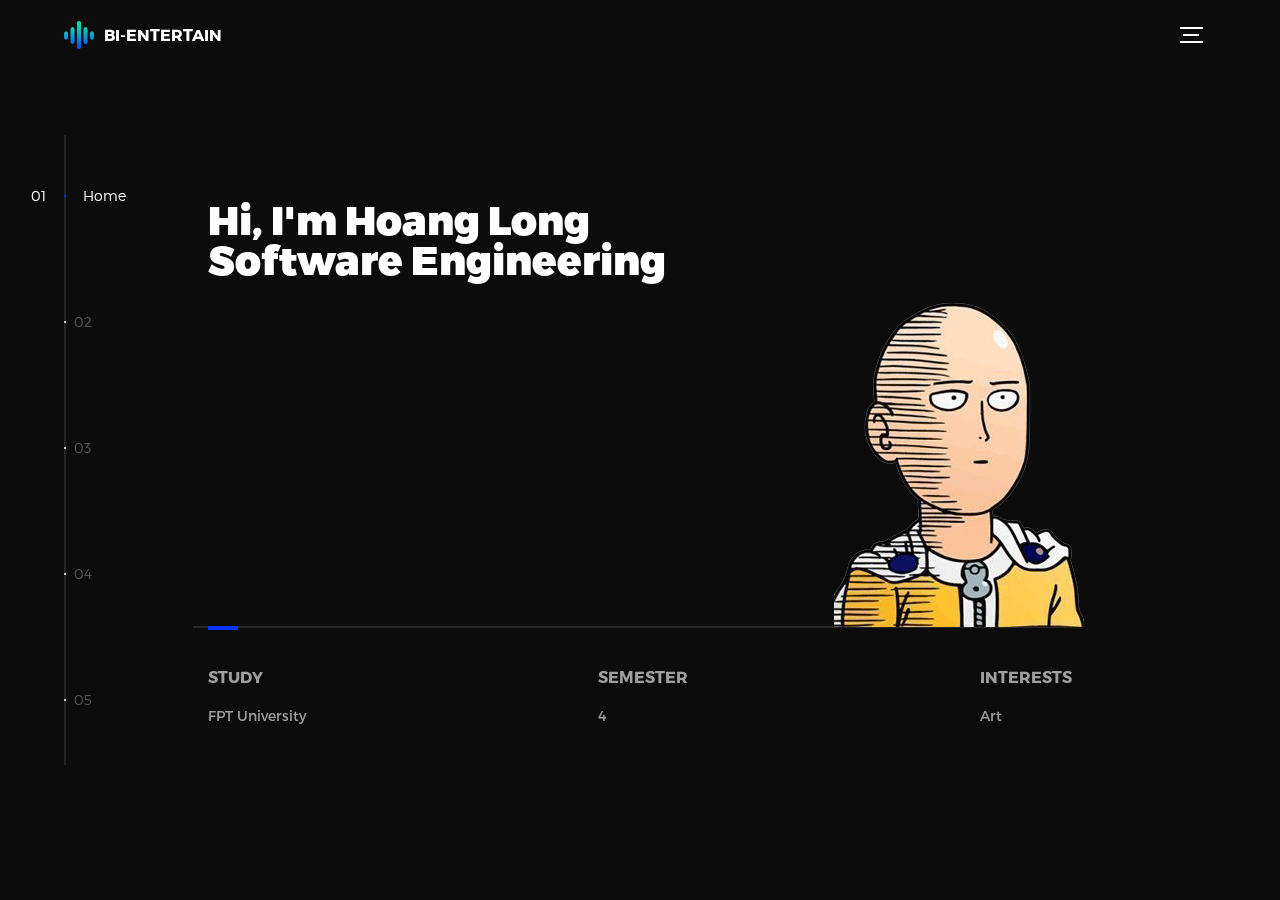
==== commit 3c4173e8: "semester 3 -> 4" ====
--- a/index.html
+++ b/index.html
@@ -58,7 +58,7 @@
                 </a>
                 <a href="#0">
                   <h3>Semester</h3>
-                  <p>3</p>
+                  <p>4</p>
                 </a>
                 <a href="#0">
                   <h3>Interests</h3>
